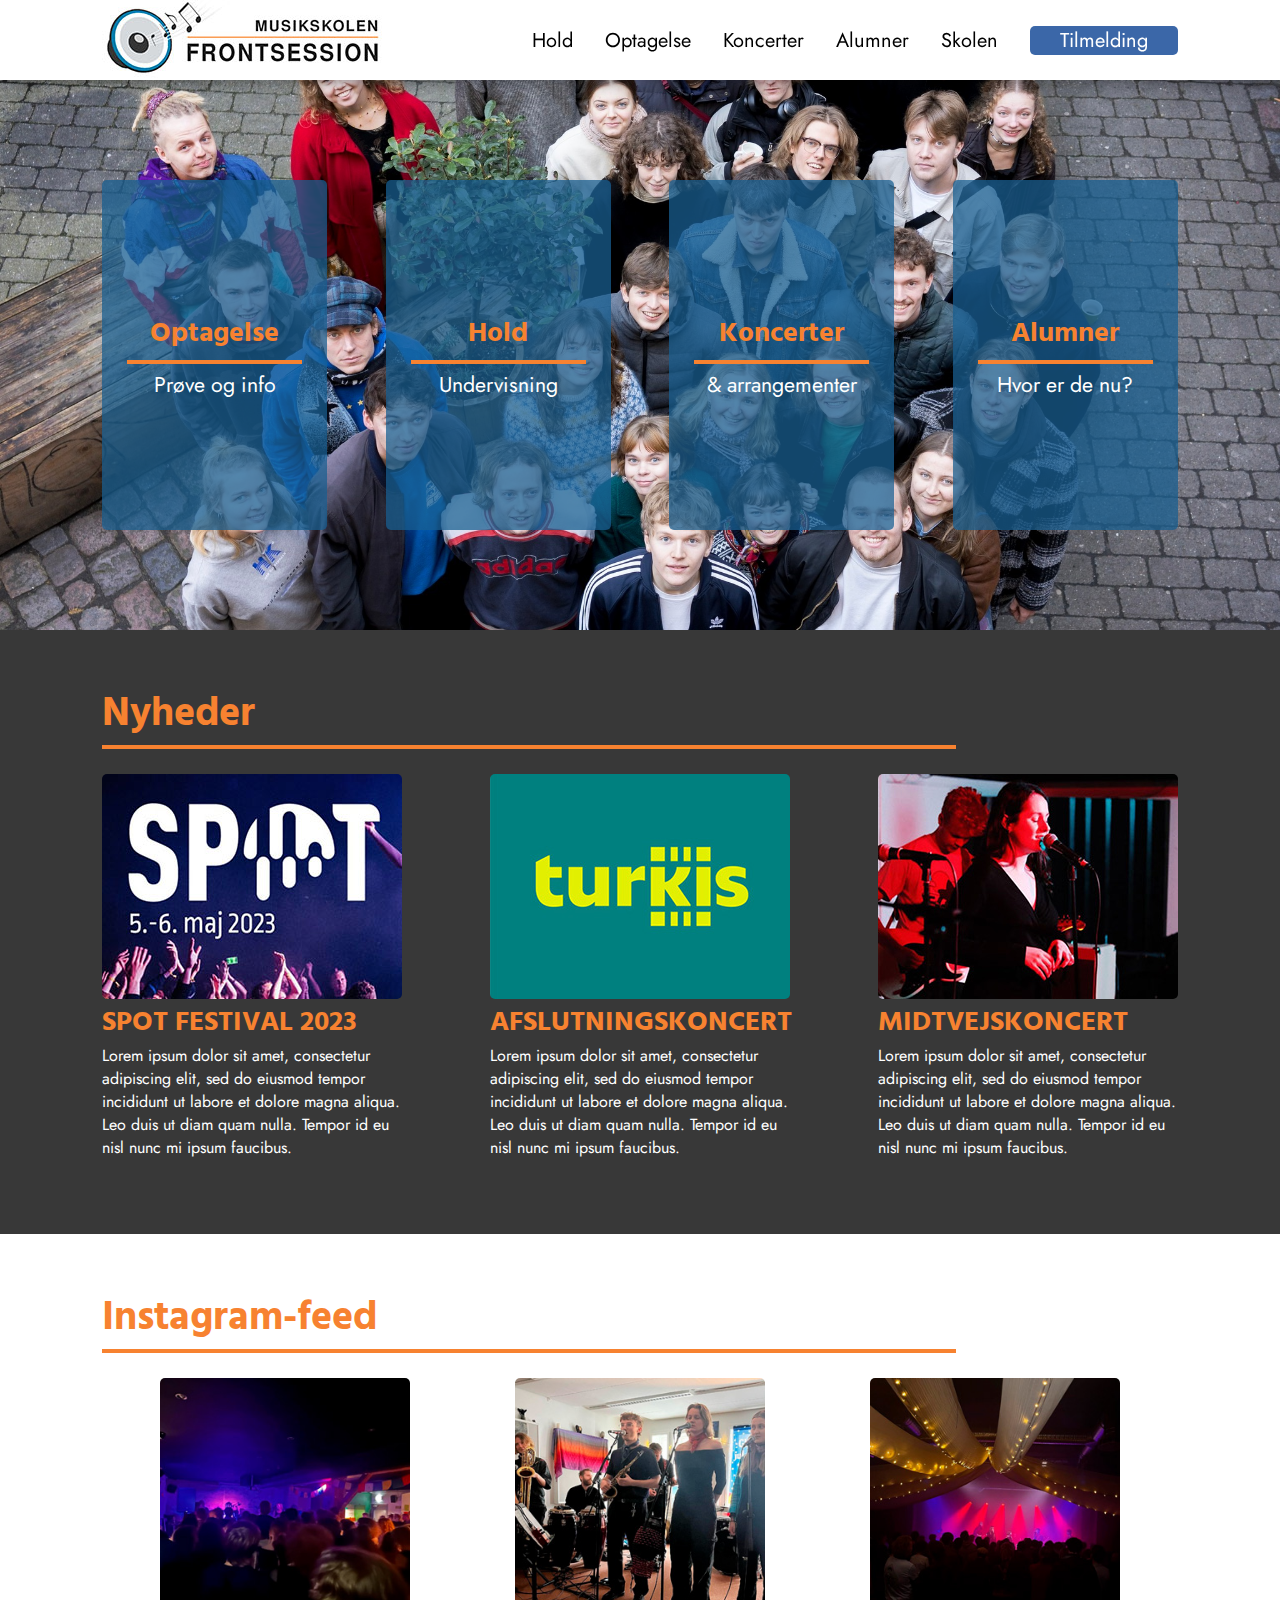
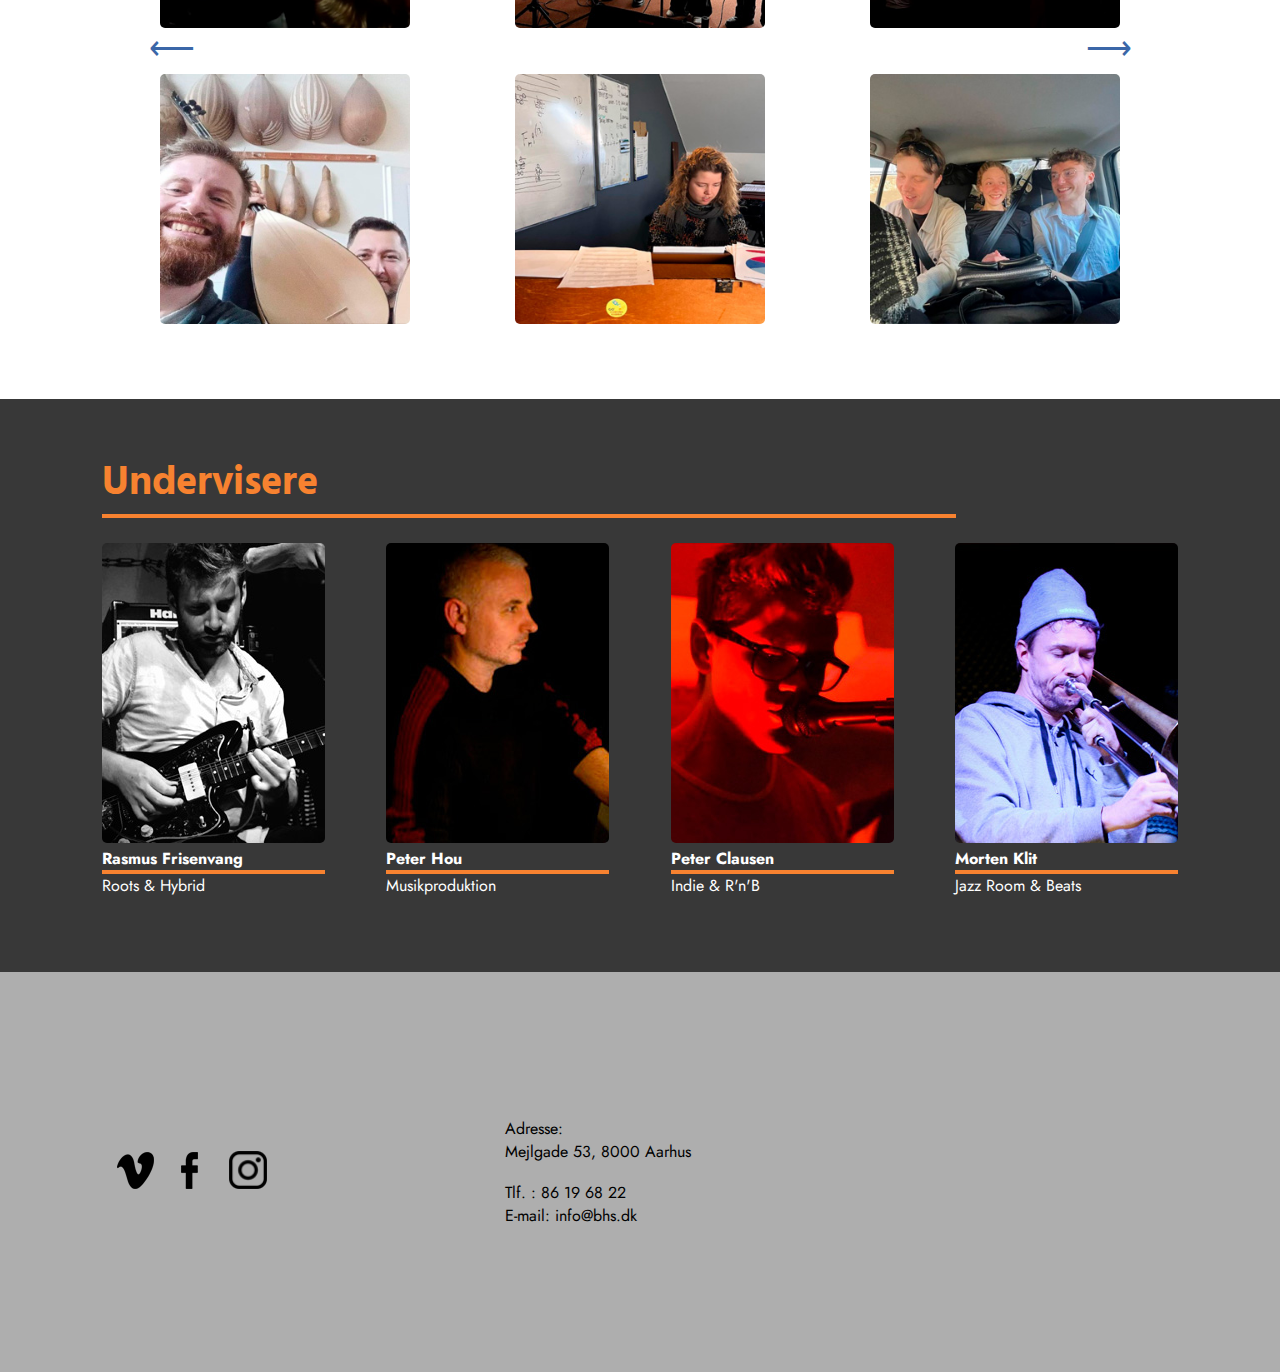
==== index.html @ b14644d9 "fixed all whitespace" ====
<!DOCTYPE html>
<html lang="da">        
<head>
    <meta charset="UTF-8">
    <meta http-equiv="X-UA-Compatible" content="IE=edge">
    <meta name="viewport" content="width=device-width, initial-scale=1.0">
    <title>Frontsession</title>
    <link rel="stylesheet" href="styles.css">
    <link rel="stylesheet" href="stylesresponsive.css">
</head>
<body> 
    <header>
        <!-- Computer header -->
        <div id="pcheader">
            <a href="index.html"><img class="logo" src="images/frontsession-logo-computer.jpg" alt="frontsession-logo-computer"></a>
            <nav>
                <a href="hold.html">Hold</a>
                <a href="optagelse.html">Optagelse</a>
                <a href="#">Koncerter</a>
                <a href="alumner.html">Alumner</a>
                <a href="#">Skolen</a>
                <a id="tilmeld" href="#">Tilmelding</a>
            </nav>
        </div>


        <!-- Mobil header -->
        
        <div id="mobilheader">
            <a href="index.html"><img src="images/frontsession-logo-mobil.jpg" alt="frontsession-logo-mobil"></a>
            <a href="menu.html"><img src="images/icons8-menu-rounded-50.png" alt="burger menu"></a>
        </div> 
    
    </header>

    <main>

    <!------------------------------------------- Landing ------------------------------------------>
        <div class="landing">
            <div class="firekolonner">


                <a href="optagelse.html">
                    <section> 
                        <h3>Optagelse</h3>
                        <div class="linje"></div>
                        <p>Prøve og info</p>
                    </section>
                </a>

                <a href="hold.html">
                    <section>
                        <h3>Hold</h3>
                        <div class="linje"></div>
                        <p>Undervisning</p>
                    </section>
                </a>

                <a href="#">
                    <section>
                        <h3>Koncerter</h3>
                        <div class="linje"></div>
                        <p>& arrangementer</p>
                    </section>
                </a>

                <a href="alumner.html">
                    <section>
                        <h3>Alumner</h3 >
                        <div class="linje"></div>
                        <p>Hvor er de nu?</p>
                    </section>
                </a>
            </div>
        </div>

    <!------------------------------------------- Nyheder ------------------------------------------>
        <section class="bbgc"> <!--bbgc=black background color -->
            <div class="overskrift">
                <h1>Nyheder</h1>
                <div class="linje"></div>
            </div>

            <div class="trekolonner spacebottom">
                <section>
                    <img class="bigpicnyheder" src="images/spot-festival-frontsession.jpg" alt="">
                    <img class="medpicnyheder" src="images/spot-festival-frontsession-medium.jpg" alt="">
                    <img class="smallpicnyheder" src="images/spot-festival-frontsession-medium.jpg" alt="">

                    <h4>SPOT FESTIVAL 2023</h4>
                    <p class="textspace">Lorem ipsum dolor sit amet, consectetur adipiscing elit, sed do eiusmod tempor incididunt ut labore et dolore magna aliqua. Leo duis ut diam quam nulla. Tempor id eu nisl nunc mi ipsum faucibus.</p>
                </section>

                <section>
                    <img class="bigpicnyheder" src="images/frontsession-turkis-afslutnings-koncerter.jpg" alt="">
                    <img class="medpicnyheder" src="images/frontsession-turkis-afslutnings-koncerter-medium.jpg" alt="">
                    <img class="smallpicnyheder" src="images/frontsession-turkis-afslutnings-koncerter-medium.jpg" alt="">

                    <h4>AFSLUTNINGSKONCERT</h4>
                    <p class="textspace">Lorem ipsum dolor sit amet, consectetur adipiscing elit, sed do eiusmod tempor incididunt ut labore et dolore magna aliqua. Leo duis ut diam quam nulla. Tempor id eu nisl nunc mi ipsum faucibus.</p>
                </section>

                <section>
                    <img class="bigpicnyheder" src="images/frontsession-midtvejskoncert.jpg" alt="">
                    <img class="medpicnyheder" src="images/frontsession-midtvejskoncert-medium.jpg" alt="">
                    <img class="smallpicnyheder" src="images/frontsession-midtvejskoncert-medium.jpg" alt="">
                    <h4>MIDTVEJSKONCERT</h4>
                    <p>Lorem ipsum dolor sit amet, consectetur adipiscing elit, sed do eiusmod tempor incididunt ut labore et dolore magna aliqua. Leo duis ut diam quam nulla. Tempor id eu nisl nunc mi ipsum faucibus.</p>
                </section>
            </div>
        </section>

    <!------------------------------------------- Insta feed ------------------------------------------>
        <section>
            <div class="overskrift">
                <h1>Instagram-feed</h1>
                <div class="linje"></div>
            </div>

            
            <div class="feed">
                <img src="images/instagram-1.png" alt="">
                <img class="remove" src="images/instagram-2.png" alt="">
                <img class="remove" src="images/instagram-3.png" alt="">
            </div>
            <div class="arrows textspace">
                <p>&#10229;</p>
                <p>&#10230;</p>
            </div>
            <div class="feed remove spacebottom">
                <img src="images/instagram-4.png" alt="">
                <img src="images/instagram-5.png" alt="">
                <img src="images/instagram-6.png" alt="">
            </div>
        </section>
    
    <!------------------------------------------- Undervisere------------------------------------------>
    <section class="bbgc"> <!--bbgc=black background color -->
        <div class="overskrift">
            <h1>Undervisere</h1>
            <div class="linje"></div>
        </div>

        <div class="firekolonner undervisere spacebottom">
            <section>
                <img src="images/rasmus-fogh-frisenvang-lærer-frontsession.jpg" alt="">
                <p><strong>Rasmus Frisenvang</strong></p>
                <div class="linje"></div>
                <p>Roots & Hybrid</p>
            </section>

            <section>
                <img src="images/peter-hou-lærer-frontsession.jpg" alt="">
                <p><strong>Peter Hou</strong></p>
                <div class="linje"></div>
                <p>Musikproduktion</p>
            </section>

            <section>
                <img src="images/peter-clausen-lærer-frontsession.jpg" alt="">
                <p><strong>Peter Clausen</strong></p>
                <div class="linje"></div>
                <p>Indie & R'n'B</p>
            </section>

            <section>
                <img src="images/morten-klit-lærer-frontsession.jpg" alt="">
                <p><strong>Morten Klit</strong></p>
                <div class="linje"></div>
                <p>Jazz Room & Beats</p>
            </section>
        </div>
    </section>

        
    </main>

    <footer>
        <div class="trekolonner spacetop spacebottom">
            <div>
                <a href=""><img src="images/vimeo-logo.png" alt=""></a>
                <a href=""><img src="images/facebook-logo.png" alt=""></a>
                <a href=""><img id="insta" src="images/instagram-logo.png" alt=""></a>
                
                
            </div>

            <div>
                <p>Adresse:</p>
                <p>Mejlgade 53, 8000 Aarhus</p>
                <br>
                <p>Tlf. : 86 19 68 22</p>
                <p>E-mail: info@bhs.dk</p>
            </div>

            <iframe class="remove" src="https://www.google.com/maps/embed?pb=!1m18!1m12!1m3!1d2221.8342094801865!2d10.210678015946437!3d56.1599710806643!2m3!1f0!2f0!3f0!3m2!1i1024!2i768!4f13.1!3m3!1m2!1s0x464c3f97ae6e2883%3A0xd921f442997b44da!2sMusikskolen%20Frontsession!5e0!3m2!1sen!2sdk!4v1682060951171!5m2!1sen!2sdk" width="250" height="250" style="border:0;" allowfullscreen="" loading="lazy" referrerpolicy="no-referrer-when-downgrade"></iframe>
        </div>
    </footer>

</body>
</html>
---- styles.css ----
@import url('https://fonts.googleapis.com/css2?family=Hind+Siliguri&family=Jost&display=swap');
*{
    padding: 0%;
    margin: 0%;
}


/******************************************** Header ********************************************/
header{
    width: 100%;
    display: flex;
    flex-direction: column;

    justify-content: center;

    background-color: white;
    box-shadow: 0 4px 8px 0 rgba(0, 0, 0, 0.2), 0 6px 20px 0 rgba(0, 0, 0, 0.19);
    position: fixed;
    top: 0;
    left: 0;
    z-index: 10000;
}

nav{
    display: flex;
    justify-content: space-between;
}

nav a{
    color: black; 
    font-family: 'Jost', sans-serif;
    text-decoration: none;
}

/******************************************** Landing ********************************************/

.landing{
    background-repeat: no-repeat;
    background-position: center;
    background-size: cover;
}

h1{
    font-family: 'Hind Siliguri', sans-serif;
}
h2{
    font-family: 'Hind Siliguri', sans-serif;
}
h3{
    color: #f78230;
    font-family: 'Hind Siliguri', sans-serif;
}
h4{
    font-family: 'Hind Siliguri', sans-serif;
}
p{
    font-family: 'Jost', sans-serif;

}

.landing .firekolonner section h3{
    font-family: 'Hind Siliguri', sans-serif;
}

.landing  .firekolonner section p{
    font-family: 'Jost', sans-serif;
}

.linje{
    background-color: #f78230;
    height: 4px;
}

.landing .firekolonner section{
    border-radius: 5px;
    background-color: rgba(24, 95, 145, 0.74);

    display: flex;
    flex-direction: column;
    justify-content: center;
    align-items: center;

    color: white;
}

.landing .firekolonner section div{
    margin-top: 5px;
    margin-bottom: 5px;
}


/******************************************** Hold ********************************************/
#pic1{
    background-image: url(images/Roots-og-hybrid.png);
    background-position: center;
    background-repeat: no-repeat;
    background-size: cover;
    display: flex;
    flex-direction: column;
    justify-content: space-between;
}
#pic2{
    background-image: url(images/jazzroom.png);
    background-position: center;
    background-repeat: no-repeat;
    background-size: cover;
    display: flex;
    flex-direction: column;
    justify-content: space-between;

}
#pic3{
    background-image: url(images/rnb.png);
    background-position: center;
    background-repeat: no-repeat;
    background-size: cover;
    display: flex;
    flex-direction: column;
    justify-content: space-between;

}
#pic4{
    background-image: url(images/indie.png);
    background-position: center;
    background-repeat: no-repeat;
    background-size: cover;
    display: flex;
    flex-direction: column;
    justify-content: space-between;

}
#pic5{
    background-image: url(images/jazzbeats.png);
    background-position: center;
    background-repeat: no-repeat;
    background-size: cover;
    display: flex;
    flex-direction: column;
    justify-content: space-between;

}
#pic6{
    background-image: url(images/Musikproduktion.png);
    background-position: center;
    background-repeat: no-repeat;
    background-size: cover;
    display: flex;
    flex-direction: column;
    justify-content: space-between;
}

.layout {
    display: flex;
    justify-content: space-between;
    width: 84%;
    margin: auto;
    
}

.layout section{
    border-radius:5px;
}

.layout section div { 
    display: flex;
    justify-content: end;
    align-items: end;
}
.layout section div h3 {
    color: #f78230;
    text-decoration: underline; 
    font-family: 'Hind Siliguri', sans-serif;
    text-align: right;
}

.bodytext {
    width: 84%;
    margin: auto;
}

.hold{
    width:84%;
    display: flex;
    justify-content: space-between;
    align-items: center;
    margin:auto;
}

.hold section{
    width:50%;
}

/******************************************** Footer ********************************************/
footer{
    background-color: #AEAEAE;

}


/******************************************** Layout ********************************************/

.firekolonner{
    width:84%;
    margin: auto;
    display: flex;
    justify-content: space-between;
    align-items: center;
    
}
.trekolonner{
    width:84%;
    margin: auto;
    display: flex;
    justify-content: space-between;
    align-items: center;
}
.tokolonner{
    width:84%;
    margin: auto;
    display: flex;
    justify-content: space-between;
}
.tokolonner section{
    width: 45%;
}

.bbgc{
    background-color: #383838;
    color: #F78230;
}
.bbgc p{
    color: white;
}



.overskrift{
    padding-left: 8%;
    width:66.666%;
    color: #f78230;
}
.overskrift2{
    width:86.666%;
    color: #f78230;
}

.arrows{
    display: flex;
    width: 65%;
    justify-content: space-between;
    margin: auto;
}
.arrows p{
    color: #3b67a8;
}

img{
    border-radius: 5px;
}
iframe{
    border-radius: 5px;
}
a{
    text-decoration: none;
}

#video{
    display: flex;
    flex-direction: column;
    align-items: center;
    width: 84%;
    margin:auto;
}

#knap{
    background-color: #3b67a8;
    border-radius: 5px;

    color: white;
    font-family: 'Jost', sans-serif;
    text-decoration: none;

    margin: 50px 0px 50px 0px;
}

ul {
    padding-left: 25px;
    font-family: 'Jost', sans-serif;
    
}
#tm{
    color: white;
    text-decoration: underline;
}
.feed{
    margin: auto;
    display: flex;
    justify-content: space-between;
    align-items: center;
}

p a {
    text-decoration: underline;
    color: white;
}

/******************************************** alumner ********************************************/

/* Main styles */


.alumner h2 {
	color: #f78230;
}
.alumner h3 {
	color: black;
}
#hvid{
    color: white;
}
#bandname{
    color: #f78230;
}

.alumner section{
    display:flex;
    justify-content: space-between;
    align-items: center;
}
/*********** Undervisere **********/
.undervisere{
    width: 84%;
    margin: auto;
}
---- stylesresponsive.css ----
/* Computer */
@media screen and (min-width:1450px){
    
    .spacetop{
        padding-top: 75px;
    }
    .spacebottom{
        padding-bottom: 75px;
    }
    footer a{
        margin-left:15px;
    }
    #insta{
        width:38px;
        height: 38px;
    }
    .overskrift2{
        margin-bottom:25px;
    }
    #bandname{
        margin-bottom: 50px;
    }
    .name{
        margin-bottom: 35px;
    }
    .overskrift{
        padding-top:50px;
        padding-bottom: 25px;
    }




    /* Header */
    main{
        margin-top: 100px;
    }

    #pcheader{
        display: flex;
        justify-content: space-between;
        align-items: center;
        margin: auto;
    }
    #mobilheader{
        display: none;
    }
    header{
        height:100px;
    }

    #tilmeld{
        background-color: #3b67a8;
        color: white;
        padding: 10px 30px 10px 30px;
        border-radius:5px;
    }

    nav{
        width: 50%;
        align-items: center;
    }
    nav a{
        font-size: 24px;
    }

    #pcheader{
        width: 84%;
    }



    /* Landing */
    .landing{
    height: 550px;
    }

    h1{
        font-size: 48px;
    }
    h2{
        font-size: 48px;
    }
    h3{
        font-size: 36px;
    }
    h4{
        font-size: 36px;
    }
    p{
        font-size: 24px;
    }

    .landing .firekolonner a section h3{
        font-size: 36px;
    }

    .landing  .firekolonner a section p{
        font-size: 24pt;
    }

    .landing .firekolonner a section{
        height: 400px;
        width: 300px;
    }
    
    .landing .firekolonner a section div{
        width: 250px;
    }

    .landing{
        background-image: url(images/339776320_598823578856700_3778013078219898664_n.jpg);
    }
    .landing .firekolonner{
        height: 550px;
    }



    /* Hold */
    .layout section{
        width: 400px;
        height:400px;
        
    }

    .layout section div { 
        width: 380px;
        height: 380px;
    }

    .layout section div h3 {
        font-size: 36px;
    }


    /* Instagram */
    .feed{
        width:65%;
    }
    .arrows p{
        font-size: 24px;
        transform: scale(2);
        padding-top: 10px;
        padding-bottom: 13px;
    }
    


    /* styling */
    #knap{
        padding: 20px 50px 20px 50px;

        font-size: 24px;
    }

    ul{
        font-size: 24px;
    }

    /* Alumner */
    
    .text{
        width: 40%;
    }

    /* Nyheder */
    .trekolonner section{
        width: 400px;
        }

    .bigpicnyheder{
        display: block;
    }
    .medpicnyheder{
        display: none;
    }
    .smallpicnyheder{
        display: none;
    }
}

@media screen and (max-width:1450px){
    .spacetop{
        padding-top: 75px;
    }
    .spacebottom{
        padding-bottom: 75px;
    }
    footer a{
        margin-left:15px;
    }
    #insta{
        width:38px;
        height: 38px;
    }
    .overskrift2{
        margin-bottom:25px;
    }
    #bandname{
        margin-bottom: 50px;
    }
    .name{
        margin-bottom: 35px;
    }
    .overskrift{
        padding-top:50px;
        padding-bottom: 25px;
    }

    /* Header */
    main{
        margin-top: 80px;
    }

    #pcheader{
        display: flex;
        justify-content: space-between;
        align-items: center;
        margin: auto;
    }
    #mobilheader{
        display: none;
    }
    header{
        height:80px;
    }

    #tilmeld{
        background-color: #3b67a8;
        color: white;
        padding: 0px 30px 0px 30px;
        border-radius:5px;
    }
    

    nav{
        width: 60%;
    }
    nav a{
        font-size: 20px;
    }

    #pcheader{
        width: 84%;
    }

/*********** Landing **********/

    h1{
        font-size: 40px;
    }
    h2{
        font-size: 40px;
    }
    h3{
        font-size: 28px;
    }
    h4{
        font-size: 28px;
    }
    p{
        font-size: 16px;
    }

    .landing .firekolonner a section h3{
        font-size: 28px;
    }

    .landing  .firekolonner a section p{
        font-size: 16pt;
    }

    .landing .firekolonner a section{
        height: 350px;
        width: 225px;
    }
    
    .landing .firekolonner a section div{
        width: 175px;
    }
    .landing{
        background-image: url(images/339776320_598823578856700_3778013078219898664_n.jpg);
    }

    .landing .firekolonner{
        height: 550px;
    }

    /* Nyheder */
    .trekolonner section{
        width: 300px;
        }

    /* Alumner */
    .bigpicnyheder{
        display: none;
    }

    .medpicnyheder{
        display: block;
    }

    .smallpicnyheder{
        display: none;
    }

    .text{
        width: 40%;
    }

    /* Instagram */
    .feed{
        width:75%;
    }

    .feed img{
        width:250px;
    }

    .arrows p{
        font-size: 16px;
        transform: scale(2);
        padding-top: 10px;
        padding-bottom: 13px;
    }

    .arrows{
        width: 75%;
    }
        
    /* Hold */
    .layout section{
        width: 300px;
        height:400px;
    }

    .layout section div { 
        width: 280px;
        height: 380px;
    }

    .layout section div h3 {
        font-size: 36px;
    }



    video{
        width: 720px;
        height: 405px;
    }

    /* styling */
    #knap{
        padding: 20px 50px 20px 50px;

        font-size: 16px;
    }
}


@media screen and (max-width:1080px){
    .spacetop{
        padding-top: 75px;
    }
    .spacebottom{
        padding-bottom: 75px;
    }
    footer a{
        margin-left:15px;
    }
    #insta{
        width:38px;
        height: 38px;
    }
    .overskrift2{
        margin-bottom:25px;
    }
    #bandname{
        margin-bottom: 50px;
    }
    .name{
        margin-bottom: 35px;
    }
    .overskrift{
        padding-top:50px;
        padding-bottom: 25px;
    }
    .textspace{
        margin-bottom: 50px
    }


    /***********Header **********/
    #pcheader{
        display: none;
    }

    #mobilheader{
        display: flex;
        justify-content: space-between;
        align-items: center;
        margin: 0px 50px 0px 50px ;
    }

    header{
        height:64px;
    }
    main{
        margin-top:64px
    }

    /* Landing */
    h1{
        font-size: 30px;
        }
    h2{
        font-size: 30px;
    }
    h3{
        font-size: 18px;
    }
    h4{
        font-size: 18px;
    }
    p{
        font-size: 16px;
    }

    .landing .firekolonner a section h3{
        font-size: 24px;
    }

    .landing  .firekolonner a section p{
        font-size: 16pt;
    }

    
    .landing .firekolonner a{
        height:150px;
        width: 100%; 
    }
    .landing .firekolonner a section{
        height:150px;
        width: 100%;
    }
    .landing .firekolonner a section div{
        width: 200px;
        margin-top: 5px;
        margin-bottom: 5px;
    }

    .landing{
        background-image: url(images/339776320_598823578856700_3778013078219898664_n.jpg);
    }
    .landing .firekolonner{
        height:675px;
        flex-direction: column;
        padding-top: 5%;
        padding-bottom: 5%;
    }


    /* Nyheder */
    .trekolonner{
        flex-direction: column;
    
    }

    /* Instagram */
    .remove{
        display: none;
    }

    .feed{
        width: 100%;
        justify-content: center;
    }

    /* Undervisere */
    .firekolonner{
        flex-direction: column;
    
    }

    /* Alumner */
    .tokolonner{
        flex-direction: column-reverse;
    }
    .reverse{
        flex-direction: column;
    }

    .bigpicnyheder{
        display: none;
    }

    .medpicnyheder{
        display: none;
    }
    .smallpicnyheder{
        display: block;
    }
    .text{
        width: 300px;
    }


    .overskrift{
        width: 85%;
    }
    .tokolonner section{
        width: 100%;
    }

.firekolonner{
    flex-wrap: wrap;
}

.firekolonner section img{
    width: 100%;
    height:auto;
}
.firekolonner section{
    width: 48%;
    height:auto;
}

.undervisere{
    flex-direction: row;
    margin: auto;
}
/* Hold */


.layout{
    flex-direction: column;
}
.layout section{
        width: 100%;
        height:200px;
        margin-bottom:5px;
    }

    .layout section div { 
        width: 94%;
        height: 380px;
    }

    .layout section div h3 {
        font-size: 30px;
    }



    /* fag */
    video{
        width: 100%;
        height: auto;
    }

    .smallpicnyheder{
        width:100%;
        height: auto;
    }
    .hold{
        flex-direction: column-reverse;
    }
    .hold section{
        width:100%;
    }

}
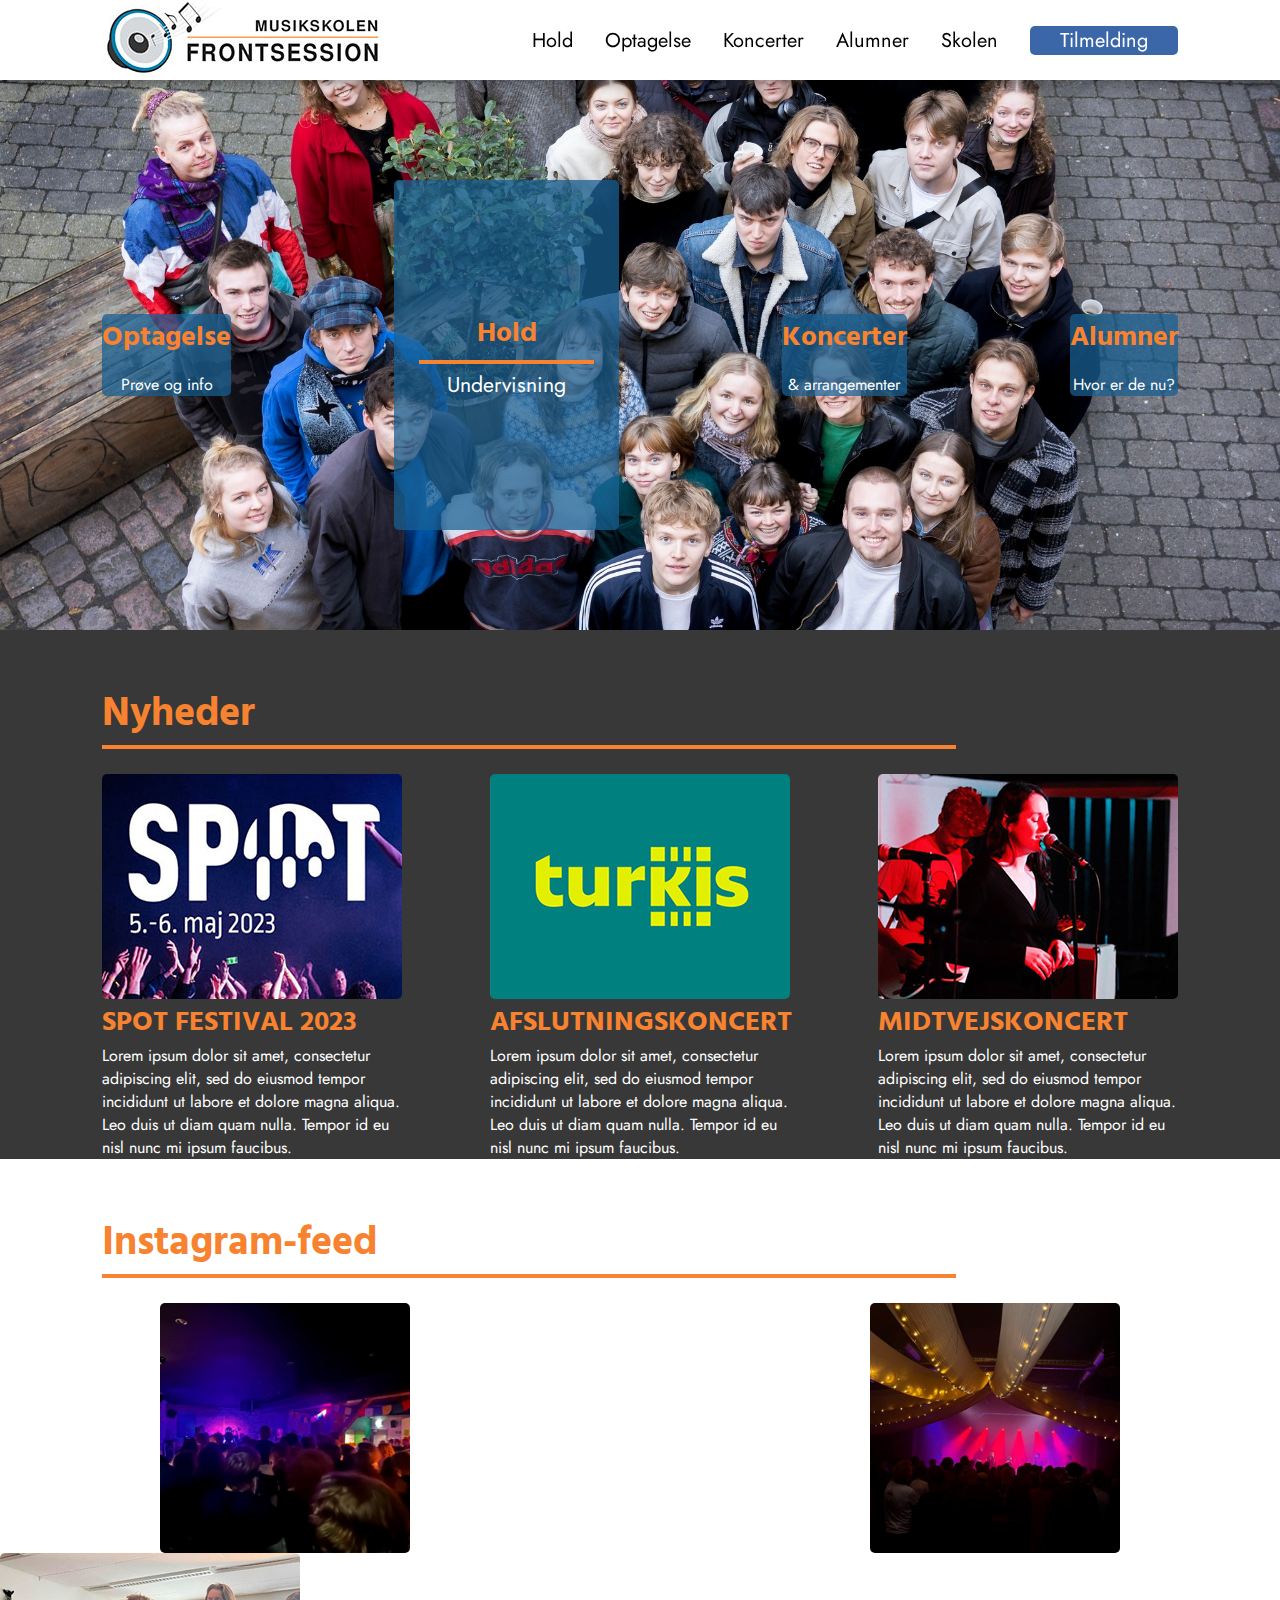
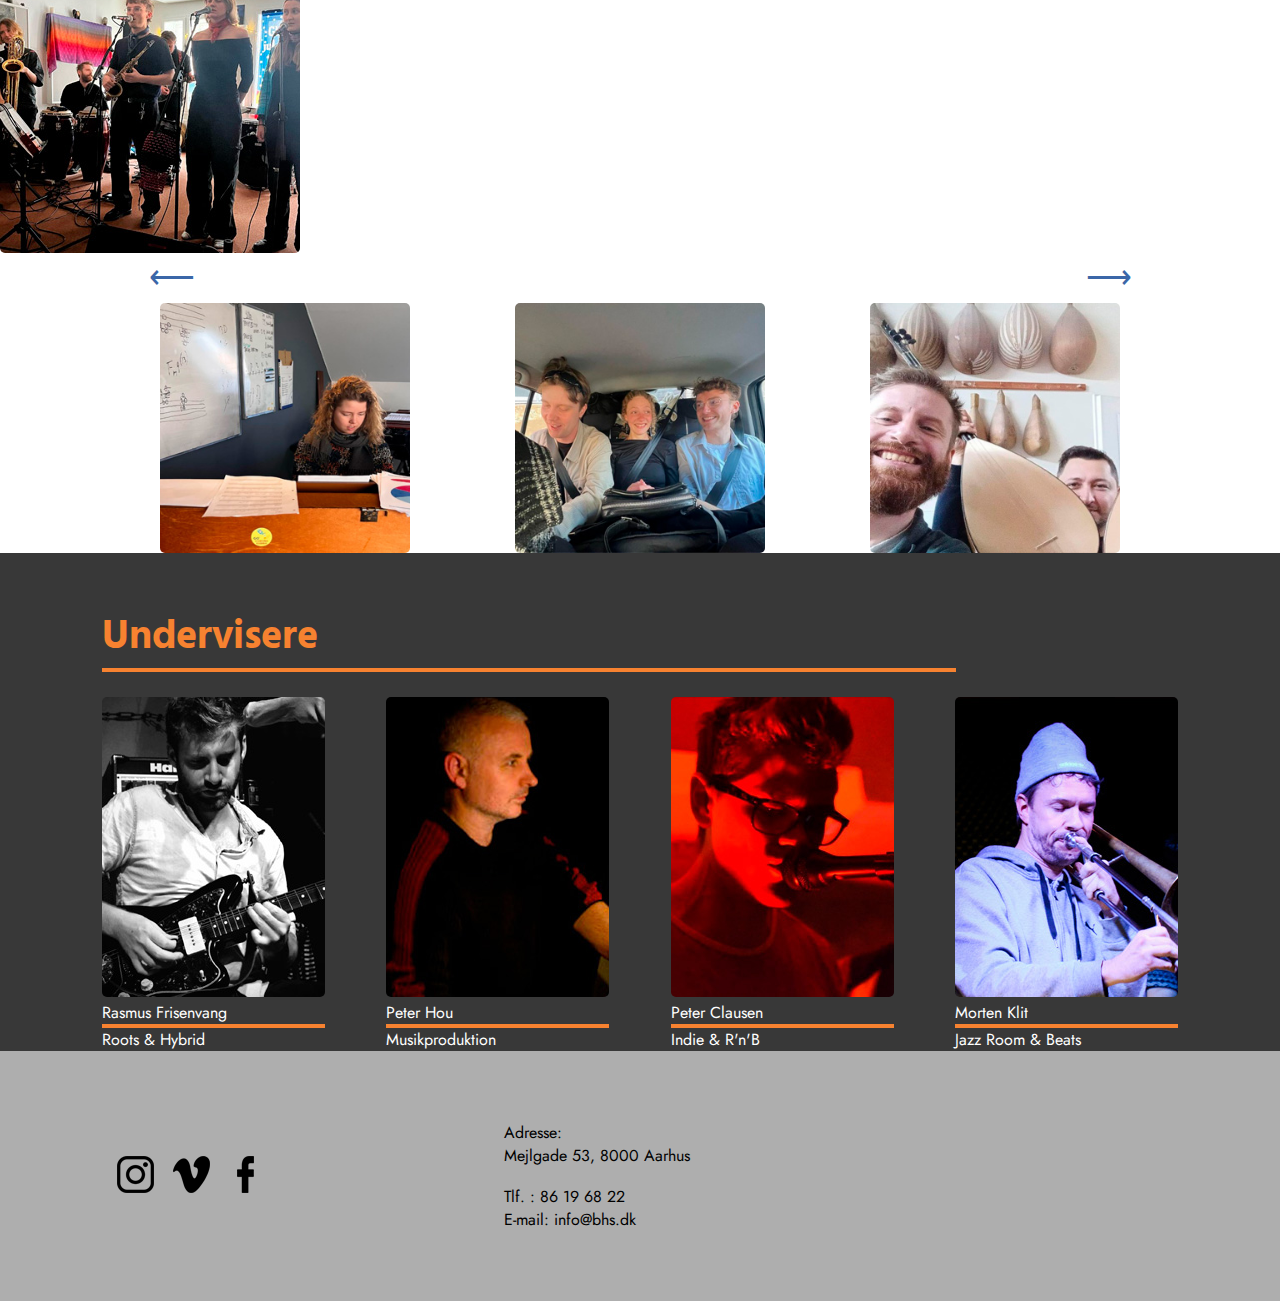
==== commit 5cedc937: "Updatered alle billede "alt" navne" ====
--- a/index.html
+++ b/index.html
@@ -18,7 +18,7 @@
                 <a href="optagelse.html">Optagelse</a>
                 <a href="#">Koncerter</a>
                 <a href="alumner.html">Alumner</a>
-                <a href="#">Skolen</a>
+                <a href="skolen.html">Skolen</a>
                 <a id="tilmeld" href="#">Tilmelding</a>
             </nav>
         </div>
@@ -27,8 +27,8 @@
         <!-- Mobil header -->
         
         <div id="mobilheader">
-            <a href="index.html"><img src="images/frontsession-logo-mobil.jpg" alt="frontsession-logo-mobil"></a>
-            <a href="menu.html"><img src="images/icons8-menu-rounded-50.png" alt="burger menu"></a>
+            <img src="images/frontsession-logo-mobil.jpg" alt="frontsession-logo-mobil">
+            <a href="#"><img src="images/icons8-menu-rounded-50.png" alt="burger menu"></a>
         </div> 
     
     </header>
@@ -38,15 +38,11 @@
     <!------------------------------------------- Landing ------------------------------------------>
         <div class="landing">
             <div class="firekolonner">
-
-
-                <a href="optagelse.html">
-                    <section> 
-                        <h3>Optagelse</h3>
-                        <div class="linje"></div>
-                        <p>Prøve og info</p>
-                    </section>
-                </a>
+                <section> 
+                    <h3>Optagelse</h3>
+                    <div class="linje"></div>
+                    <p>Prøve og info</p>
+                </section>
 
                 <a href="hold.html">
                     <section>
@@ -56,21 +52,17 @@
                     </section>
                 </a>
 
-                <a href="#">
-                    <section>
-                        <h3>Koncerter</h3>
-                        <div class="linje"></div>
-                        <p>& arrangementer</p>
-                    </section>
-                </a>
-
-                <a href="alumner.html">
-                    <section>
-                        <h3>Alumner</h3 >
-                        <div class="linje"></div>
-                        <p>Hvor er de nu?</p>
-                    </section>
-                </a>
+                <section>
+                    <h3>Koncerter</h3>
+                    <div class="linje"></div>
+                    <p>& arrangementer</p>
+                </section>
+                
+                <section>
+                    <h3>Alumner</h3 >
+                    <div class="linje"></div>
+                    <p>Hvor er de nu?</p>
+                </section>
             </div>
         </div>
 
@@ -81,29 +73,29 @@
                 <div class="linje"></div>
             </div>
 
-            <div class="trekolonner spacebottom">
+            <div class="trekolonner">
                 <section>
-                    <img class="bigpicnyheder" src="images/spot-festival-frontsession.jpg" alt="">
-                    <img class="medpicnyheder" src="images/spot-festival-frontsession-medium.jpg" alt="">
-                    <img class="smallpicnyheder" src="images/spot-festival-frontsession-medium.jpg" alt="">
+                    <img class="bigpicnyheder" src="images/spot-festival-frontsession.jpg" alt="Spot Festival, Frontsession">
+                    <img class="medpicnyheder" src="images/spot-festival-frontsession-medium.jpg" alt="Spot Festival, Frontsession">
+                    <img class="smallpicnyheder" src="images/spot-festival-frontsession-medium.jpg" alt="Spot Festival, Frontsession">
 
                     <h4>SPOT FESTIVAL 2023</h4>
-                    <p class="textspace">Lorem ipsum dolor sit amet, consectetur adipiscing elit, sed do eiusmod tempor incididunt ut labore et dolore magna aliqua. Leo duis ut diam quam nulla. Tempor id eu nisl nunc mi ipsum faucibus.</p>
+                    <p>Lorem ipsum dolor sit amet, consectetur adipiscing elit, sed do eiusmod tempor incididunt ut labore et dolore magna aliqua. Leo duis ut diam quam nulla. Tempor id eu nisl nunc mi ipsum faucibus.</p>
                 </section>
 
                 <section>
-                    <img class="bigpicnyheder" src="images/frontsession-turkis-afslutnings-koncerter.jpg" alt="">
-                    <img class="medpicnyheder" src="images/frontsession-turkis-afslutnings-koncerter-medium.jpg" alt="">
-                    <img class="smallpicnyheder" src="images/frontsession-turkis-afslutnings-koncerter-medium.jpg" alt="">
+                    <img class="bigpicnyheder" src="images/frontsession-turkis-afslutnings-koncerter.jpg" alt="Turkis Afslutningskoncerter, Frontsession">
+                    <img class="medpicnyheder" src="images/frontsession-turkis-afslutnings-koncerter-medium.jpg" alt="Turkis Afslutningskoncerter, Frontsession">
+                    <img class="smallpicnyheder" src="images/frontsession-turkis-afslutnings-koncerter-medium.jpg" alt="Turkis Afslutningskoncerter, Frontsession">
 
                     <h4>AFSLUTNINGSKONCERT</h4>
-                    <p class="textspace">Lorem ipsum dolor sit amet, consectetur adipiscing elit, sed do eiusmod tempor incididunt ut labore et dolore magna aliqua. Leo duis ut diam quam nulla. Tempor id eu nisl nunc mi ipsum faucibus.</p>
+                    <p>Lorem ipsum dolor sit amet, consectetur adipiscing elit, sed do eiusmod tempor incididunt ut labore et dolore magna aliqua. Leo duis ut diam quam nulla. Tempor id eu nisl nunc mi ipsum faucibus.</p>
                 </section>
 
                 <section>
-                    <img class="bigpicnyheder" src="images/frontsession-midtvejskoncert.jpg" alt="">
-                    <img class="medpicnyheder" src="images/frontsession-midtvejskoncert-medium.jpg" alt="">
-                    <img class="smallpicnyheder" src="images/frontsession-midtvejskoncert-medium.jpg" alt="">
+                    <img class="bigpicnyheder" src="images/frontsession-midtvejskoncert.jpg" alt="Midtvejskoncert, Frontsession">
+                    <img class="medpicnyheder" src="images/frontsession-midtvejskoncert-medium.jpg" alt="Midtvejskoncert, Frontsession">
+                    <img class="smallpicnyheder" src="images/frontsession-midtvejskoncert-medium.jpg" alt="Midtvejskoncert, Frontsession">
                     <h4>MIDTVEJSKONCERT</h4>
                     <p>Lorem ipsum dolor sit amet, consectetur adipiscing elit, sed do eiusmod tempor incididunt ut labore et dolore magna aliqua. Leo duis ut diam quam nulla. Tempor id eu nisl nunc mi ipsum faucibus.</p>
                 </section>
@@ -119,18 +111,18 @@
 
             
             <div class="feed">
-                <img src="images/instagram-1.png" alt="">
-                <img class="remove" src="images/instagram-2.png" alt="">
-                <img class="remove" src="images/instagram-3.png" alt="">
+                <img src="images/instagram-1.png" alt="Instagram billede, Frontsession">
+                <img class="remove" src="images/instagram-3.png" alt="Instagram billede, Frontsession">
             </div>
-            <div class="arrows textspace">
+            <img class="remove" src="images/instagram-2.png" alt="Instagram billede, Frontsession">
+            <div class="arrows">
                 <p>&#10229;</p>
                 <p>&#10230;</p>
             </div>
-            <div class="feed remove spacebottom">
-                <img src="images/instagram-4.png" alt="">
-                <img src="images/instagram-5.png" alt="">
-                <img src="images/instagram-6.png" alt="">
+            <div class="feed remove">
+                <img src="images/instagram-5.png" alt="Instagram billede, Frontsession">
+                <img src="images/instagram-6.png" alt="Instagram billede, Frontsession">
+                <img src="images/instagram-4.png" alt="Instagram billede, Frontsession">
             </div>
         </section>
     
@@ -141,31 +133,31 @@
             <div class="linje"></div>
         </div>
 
-        <div class="firekolonner undervisere spacebottom">
+        <div class="firekolonner undervisere">
             <section>
-                <img src="images/rasmus-fogh-frisenvang-lærer-frontsession.jpg" alt="">
-                <p><strong>Rasmus Frisenvang</strong></p>
+                <img src="images/rasmus-fogh-frisenvang-lærer-frontsession.jpg" alt="Rasmus Fogh Frisenvang, underviser på Frontsession">
+                <p>Rasmus Frisenvang</p>
                 <div class="linje"></div>
                 <p>Roots & Hybrid</p>
             </section>
 
             <section>
-                <img src="images/peter-hou-lærer-frontsession.jpg" alt="">
-                <p><strong>Peter Hou</strong></p>
+                <img src="images/peter-hou-lærer-frontsession.jpg" alt="Peter Hou, underviser på Frontsession">
+                <p>Peter Hou</p>
                 <div class="linje"></div>
                 <p>Musikproduktion</p>
             </section>
 
             <section>
-                <img src="images/peter-clausen-lærer-frontsession.jpg" alt="">
-                <p><strong>Peter Clausen</strong></p>
+                <img src="images/peter-clausen-lærer-frontsession.jpg" alt="Peter Clausen, underviser på Frontsession">
+                <p>Peter Clausen</p>
                 <div class="linje"></div>
                 <p>Indie & R'n'B</p>
             </section>
 
             <section>
-                <img src="images/morten-klit-lærer-frontsession.jpg" alt="">
-                <p><strong>Morten Klit</strong></p>
+                <img src="images/morten-klit-lærer-frontsession.jpg" alt="Morten Klit, underviser på Frontsession">
+                <p>Morten Klit</p>
                 <div class="linje"></div>
                 <p>Jazz Room & Beats</p>
             </section>
@@ -176,13 +168,11 @@
     </main>
 
     <footer>
-        <div class="trekolonner spacetop spacebottom">
+        <div class="trekolonner">
             <div>
-                <a href=""><img src="images/vimeo-logo.png" alt=""></a>
-                <a href=""><img src="images/facebook-logo.png" alt=""></a>
-                <a href=""><img id="insta" src="images/instagram-logo.png" alt=""></a>
-                
-                
+            <a href="https://www.instagram.com/frontsession/?hl=en"><img src="images/instagram-logo.png" alt="Instagram"></a>
+            <a href="https://vimeo.com/frontsession"><img src="images/vimeo-logo.png" alt="Vimoe"></a>
+            <a href="https://www.facebook.com/frontsession/"><img src="images/facebook-logo.png" alt="Facebook"></a>
             </div>
 
             <div>
@@ -193,7 +183,7 @@
                 <p>E-mail: info@bhs.dk</p>
             </div>
 
-            <iframe class="remove" src="https://www.google.com/maps/embed?pb=!1m18!1m12!1m3!1d2221.8342094801865!2d10.210678015946437!3d56.1599710806643!2m3!1f0!2f0!3f0!3m2!1i1024!2i768!4f13.1!3m3!1m2!1s0x464c3f97ae6e2883%3A0xd921f442997b44da!2sMusikskolen%20Frontsession!5e0!3m2!1sen!2sdk!4v1682060951171!5m2!1sen!2sdk" width="250" height="250" style="border:0;" allowfullscreen="" loading="lazy" referrerpolicy="no-referrer-when-downgrade"></iframe>
+            <iframe src="https://www.google.com/maps/embed?pb=!1m18!1m12!1m3!1d2221.8342094801865!2d10.210678015946437!3d56.1599710806643!2m3!1f0!2f0!3f0!3m2!1i1024!2i768!4f13.1!3m3!1m2!1s0x464c3f97ae6e2883%3A0xd921f442997b44da!2sMusikskolen%20Frontsession!5e0!3m2!1sen!2sdk!4v1682060951171!5m2!1sen!2sdk" width="250" height="250" style="border:0;" allowfullscreen="" loading="lazy" referrerpolicy="no-referrer-when-downgrade"></iframe>
         </div>
     </footer>
 
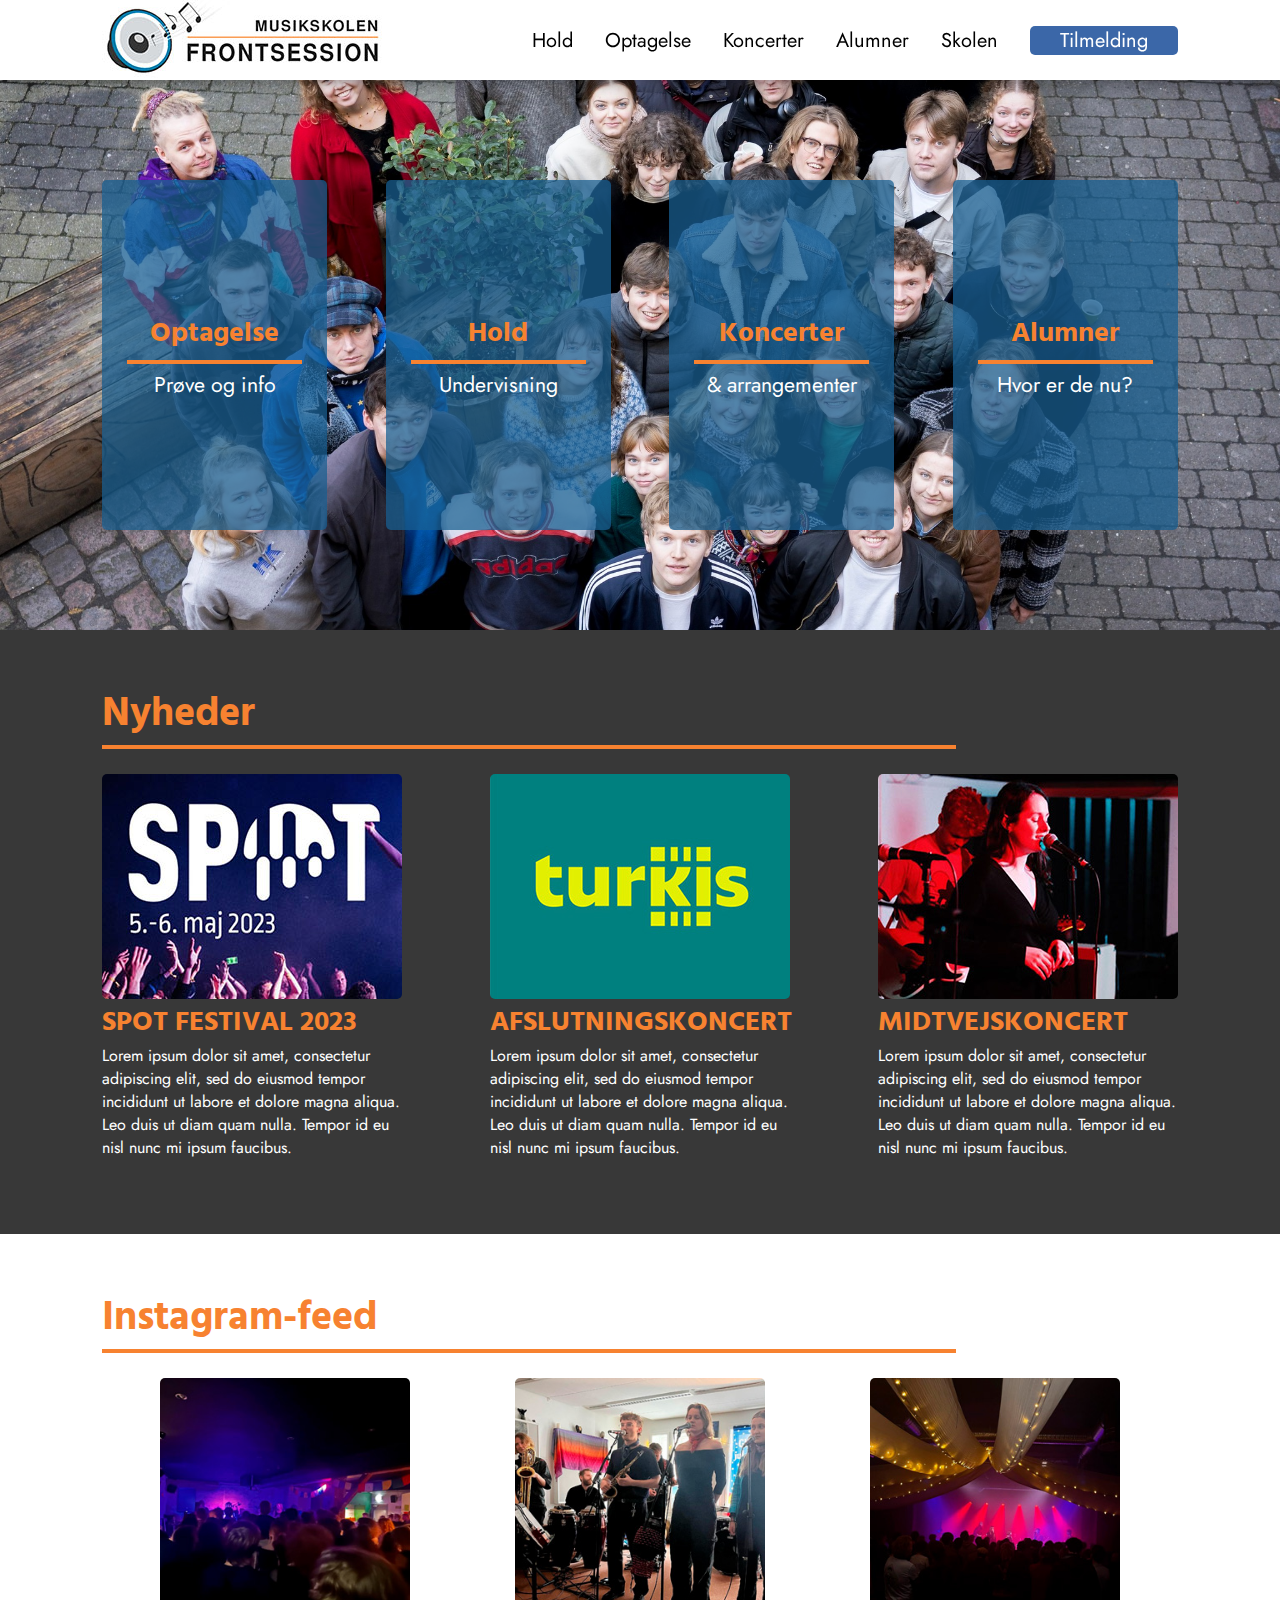
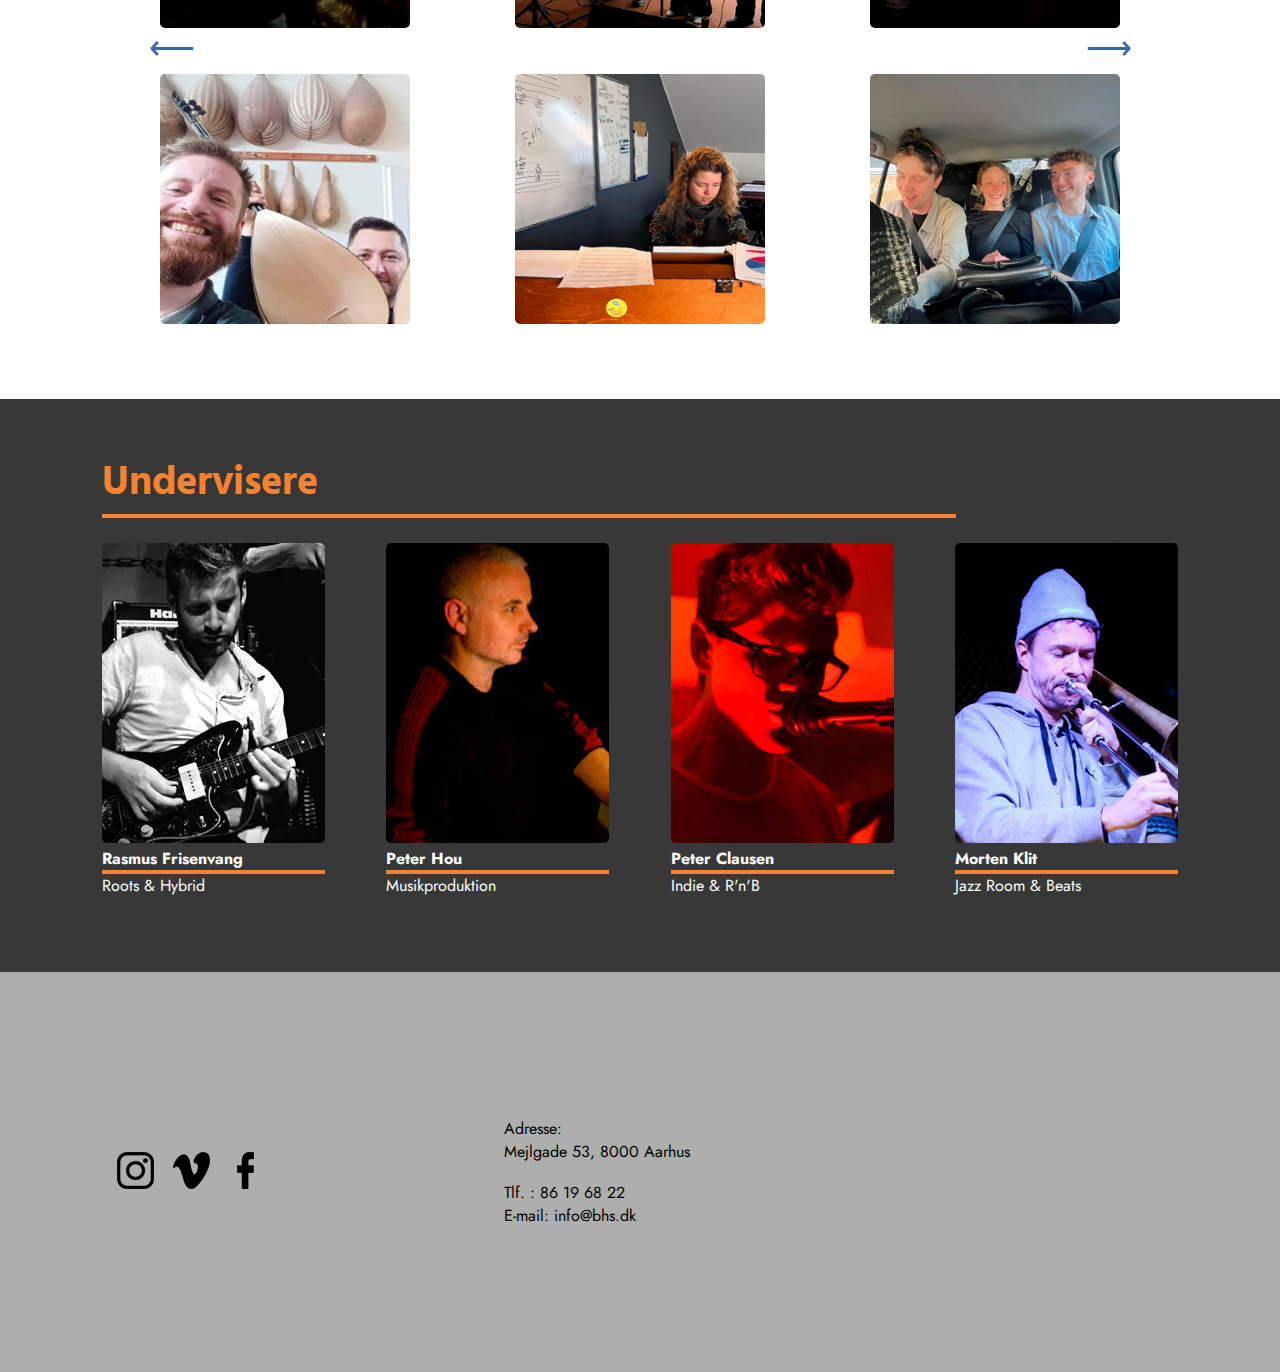
==== commit 6ad8f461: "Merge branch 'links'" ====
--- a/index.html
+++ b/index.html
@@ -27,8 +27,8 @@
         <!-- Mobil header -->
         
         <div id="mobilheader">
-            <img src="images/frontsession-logo-mobil.jpg" alt="frontsession-logo-mobil">
-            <a href="#"><img src="images/icons8-menu-rounded-50.png" alt="burger menu"></a>
+            <a href="index.html"><img src="images/frontsession-logo-mobil.jpg" alt="frontsession-logo-mobil"></a>
+            <a href="menu.html"><img src="images/icons8-menu-rounded-50.png" alt="burger menu"></a>
         </div> 
     
     </header>
@@ -38,11 +38,15 @@
     <!------------------------------------------- Landing ------------------------------------------>
         <div class="landing">
             <div class="firekolonner">
-                <section> 
-                    <h3>Optagelse</h3>
-                    <div class="linje"></div>
-                    <p>Prøve og info</p>
-                </section>
+
+
+                <a href="optagelse.html">
+                    <section> 
+                        <h3>Optagelse</h3>
+                        <div class="linje"></div>
+                        <p>Prøve og info</p>
+                    </section>
+                </a>
 
                 <a href="hold.html">
                     <section>
@@ -52,17 +56,21 @@
                     </section>
                 </a>
 
-                <section>
-                    <h3>Koncerter</h3>
-                    <div class="linje"></div>
-                    <p>& arrangementer</p>
-                </section>
-                
-                <section>
-                    <h3>Alumner</h3 >
-                    <div class="linje"></div>
-                    <p>Hvor er de nu?</p>
-                </section>
+                <a href="#">
+                    <section>
+                        <h3>Koncerter</h3>
+                        <div class="linje"></div>
+                        <p>& arrangementer</p>
+                    </section>
+                </a>
+
+                <a href="alumner.html">
+                    <section>
+                        <h3>Alumner</h3 >
+                        <div class="linje"></div>
+                        <p>Hvor er de nu?</p>
+                    </section>
+                </a>
             </div>
         </div>
 
@@ -73,14 +81,14 @@
                 <div class="linje"></div>
             </div>
 
-            <div class="trekolonner">
+            <div class="trekolonner spacebottom">
                 <section>
                     <img class="bigpicnyheder" src="images/spot-festival-frontsession.jpg" alt="Spot Festival, Frontsession">
                     <img class="medpicnyheder" src="images/spot-festival-frontsession-medium.jpg" alt="Spot Festival, Frontsession">
                     <img class="smallpicnyheder" src="images/spot-festival-frontsession-medium.jpg" alt="Spot Festival, Frontsession">
 
                     <h4>SPOT FESTIVAL 2023</h4>
-                    <p>Lorem ipsum dolor sit amet, consectetur adipiscing elit, sed do eiusmod tempor incididunt ut labore et dolore magna aliqua. Leo duis ut diam quam nulla. Tempor id eu nisl nunc mi ipsum faucibus.</p>
+                    <p class="textspace">Lorem ipsum dolor sit amet, consectetur adipiscing elit, sed do eiusmod tempor incididunt ut labore et dolore magna aliqua. Leo duis ut diam quam nulla. Tempor id eu nisl nunc mi ipsum faucibus.</p>
                 </section>
 
                 <section>
@@ -89,7 +97,7 @@
                     <img class="smallpicnyheder" src="images/frontsession-turkis-afslutnings-koncerter-medium.jpg" alt="Turkis Afslutningskoncerter, Frontsession">
 
                     <h4>AFSLUTNINGSKONCERT</h4>
-                    <p>Lorem ipsum dolor sit amet, consectetur adipiscing elit, sed do eiusmod tempor incididunt ut labore et dolore magna aliqua. Leo duis ut diam quam nulla. Tempor id eu nisl nunc mi ipsum faucibus.</p>
+                    <p class="textspace">Lorem ipsum dolor sit amet, consectetur adipiscing elit, sed do eiusmod tempor incididunt ut labore et dolore magna aliqua. Leo duis ut diam quam nulla. Tempor id eu nisl nunc mi ipsum faucibus.</p>
                 </section>
 
                 <section>
@@ -112,17 +120,17 @@
             
             <div class="feed">
                 <img src="images/instagram-1.png" alt="Instagram billede, Frontsession">
+                <img class="remove" src="images/instagram-2.png" alt="Instagram billede, Frontsession">
                 <img class="remove" src="images/instagram-3.png" alt="Instagram billede, Frontsession">
             </div>
-            <img class="remove" src="images/instagram-2.png" alt="Instagram billede, Frontsession">
-            <div class="arrows">
+            <div class="arrows textspace">
                 <p>&#10229;</p>
                 <p>&#10230;</p>
             </div>
-            <div class="feed remove">
+            <div class="feed remove spacebottom">
+                <img src="images/instagram-4.png" alt="Instagram billede, Frontsession">
                 <img src="images/instagram-5.png" alt="Instagram billede, Frontsession">
                 <img src="images/instagram-6.png" alt="Instagram billede, Frontsession">
-                <img src="images/instagram-4.png" alt="Instagram billede, Frontsession">
             </div>
         </section>
     
@@ -133,31 +141,31 @@
             <div class="linje"></div>
         </div>
 
-        <div class="firekolonner undervisere">
+        <div class="firekolonner undervisere spacebottom">
             <section>
                 <img src="images/rasmus-fogh-frisenvang-lærer-frontsession.jpg" alt="Rasmus Fogh Frisenvang, underviser på Frontsession">
-                <p>Rasmus Frisenvang</p>
+                <p><strong>Rasmus Frisenvang</strong></p>
                 <div class="linje"></div>
                 <p>Roots & Hybrid</p>
             </section>
 
             <section>
                 <img src="images/peter-hou-lærer-frontsession.jpg" alt="Peter Hou, underviser på Frontsession">
-                <p>Peter Hou</p>
+                <p><strong>Peter Hou</strong></p>
                 <div class="linje"></div>
                 <p>Musikproduktion</p>
             </section>
 
             <section>
                 <img src="images/peter-clausen-lærer-frontsession.jpg" alt="Peter Clausen, underviser på Frontsession">
-                <p>Peter Clausen</p>
+                <p><strong>Peter Clausen</strong></p>
                 <div class="linje"></div>
                 <p>Indie & R'n'B</p>
             </section>
 
             <section>
                 <img src="images/morten-klit-lærer-frontsession.jpg" alt="Morten Klit, underviser på Frontsession">
-                <p>Morten Klit</p>
+                <p><strong>Morten Klit</strong></p>
                 <div class="linje"></div>
                 <p>Jazz Room & Beats</p>
             </section>
@@ -168,7 +176,7 @@
     </main>
 
     <footer>
-        <div class="trekolonner">
+        <div class="trekolonner spacetop spacebottom">
             <div>
             <a href="https://www.instagram.com/frontsession/?hl=en"><img src="images/instagram-logo.png" alt="Instagram"></a>
             <a href="https://vimeo.com/frontsession"><img src="images/vimeo-logo.png" alt="Vimoe"></a>
@@ -183,7 +191,7 @@
                 <p>E-mail: info@bhs.dk</p>
             </div>
 
-            <iframe src="https://www.google.com/maps/embed?pb=!1m18!1m12!1m3!1d2221.8342094801865!2d10.210678015946437!3d56.1599710806643!2m3!1f0!2f0!3f0!3m2!1i1024!2i768!4f13.1!3m3!1m2!1s0x464c3f97ae6e2883%3A0xd921f442997b44da!2sMusikskolen%20Frontsession!5e0!3m2!1sen!2sdk!4v1682060951171!5m2!1sen!2sdk" width="250" height="250" style="border:0;" allowfullscreen="" loading="lazy" referrerpolicy="no-referrer-when-downgrade"></iframe>
+            <iframe class="remove" src="https://www.google.com/maps/embed?pb=!1m18!1m12!1m3!1d2221.8342094801865!2d10.210678015946437!3d56.1599710806643!2m3!1f0!2f0!3f0!3m2!1i1024!2i768!4f13.1!3m3!1m2!1s0x464c3f97ae6e2883%3A0xd921f442997b44da!2sMusikskolen%20Frontsession!5e0!3m2!1sen!2sdk!4v1682060951171!5m2!1sen!2sdk" width="250" height="250" style="border:0;" allowfullscreen="" loading="lazy" referrerpolicy="no-referrer-when-downgrade"></iframe>
         </div>
     </footer>
 
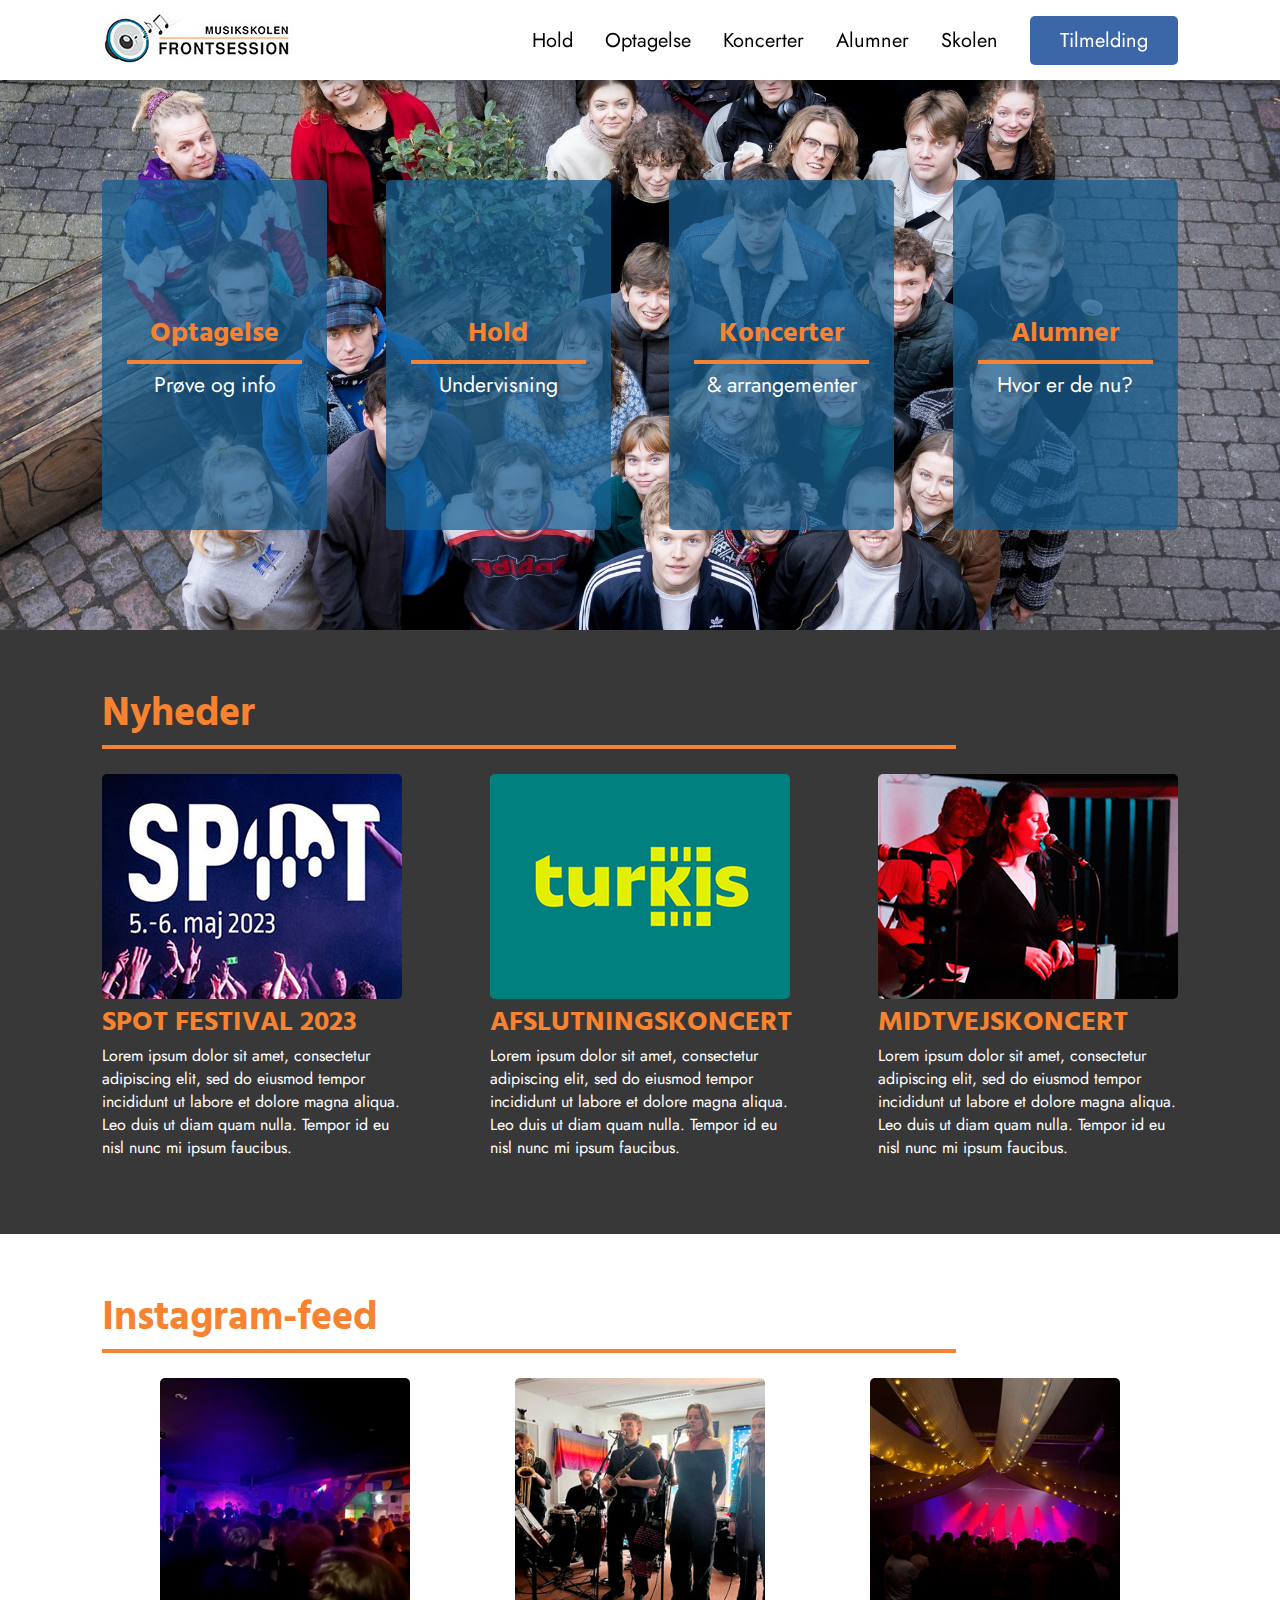
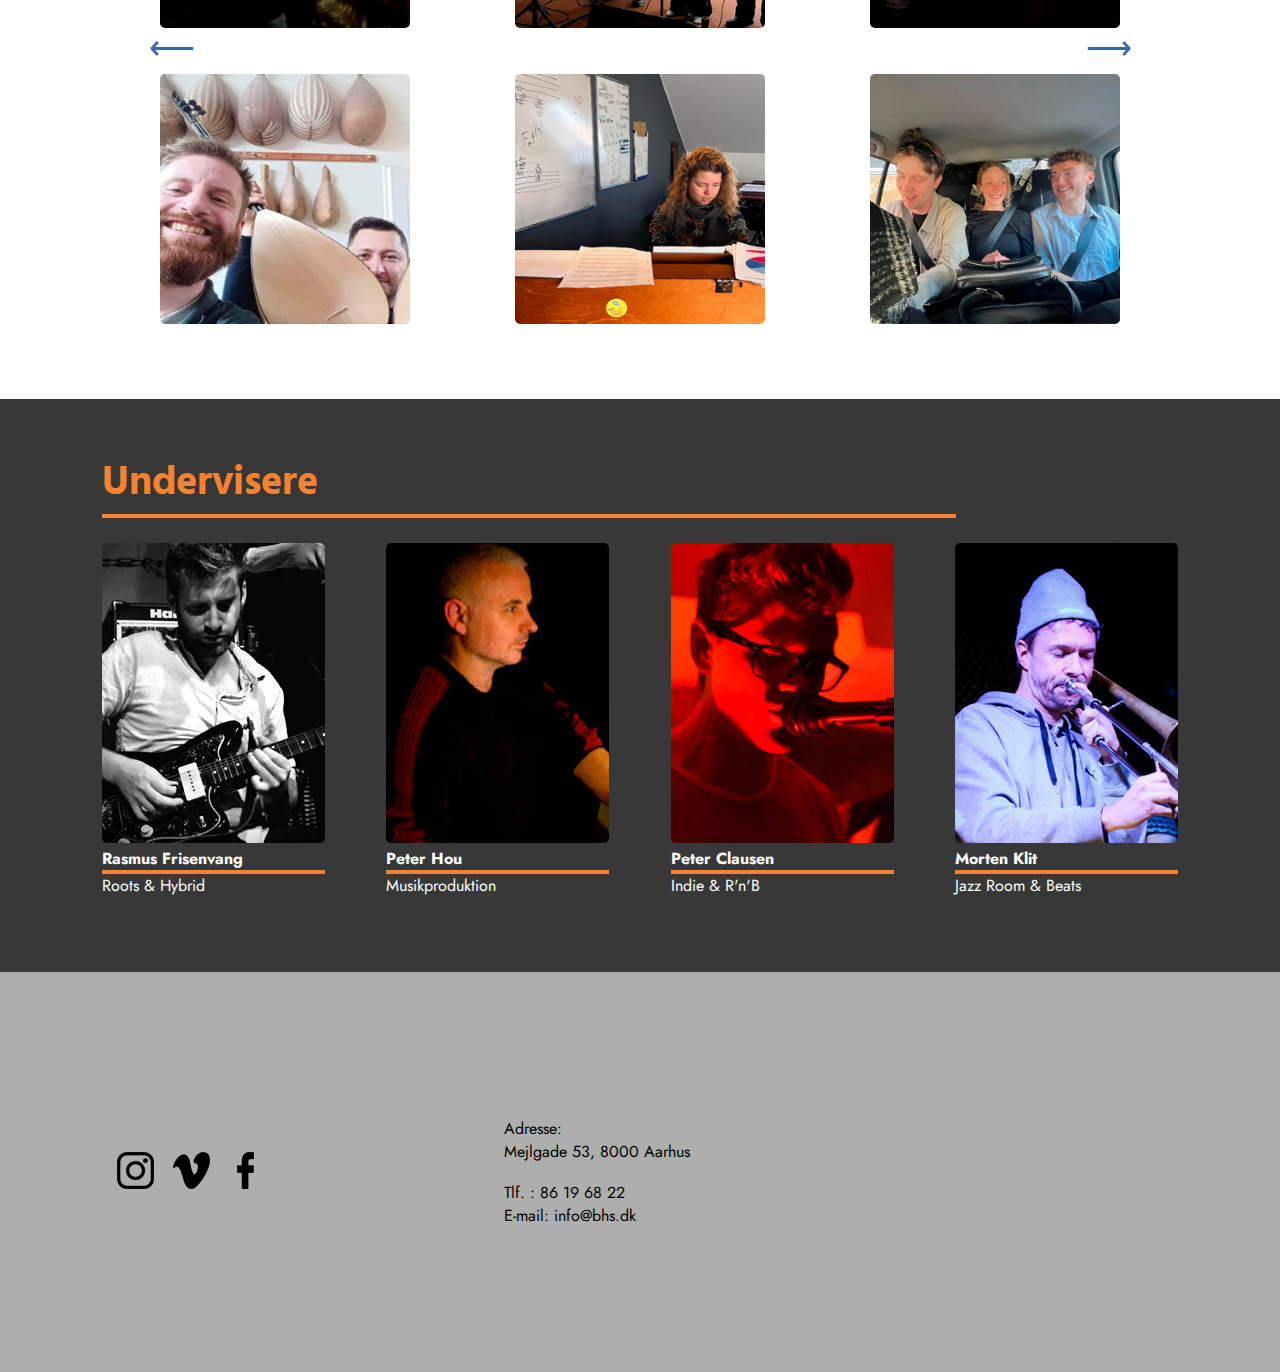
==== commit 9820fd59: "fixed logo issue" ====
--- a/index.html
+++ b/index.html
@@ -12,7 +12,9 @@
     <header>
         <!-- Computer header -->
         <div id="pcheader">
-            <a href="index.html"><img class="logo" src="images/frontsession-logo-computer.jpg" alt="frontsession-logo-computer"></a>
+            <a class="bigpicnyheder"href="index.html"><img class="logo" src="images/frontsession-logo-computer.jpg" alt="frontsession-logo-computer"></a>
+            <a class="medpicnyheder" href="index.html"><img src="images/frontsession-logo-mobil.jpg" alt="frontsession-logo-mobil"></a>
+
             <nav>
                 <a href="hold.html">Hold</a>
                 <a href="optagelse.html">Optagelse</a>
--- a/styles.css
+++ b/styles.css
@@ -30,6 +30,13 @@
     color: black; 
     font-family: 'Jost', sans-serif;
     text-decoration: none;
+
+    transition: 0.5s;
+}
+
+nav a:hover{
+    color: #f78230;
+    
 }
 
 /******************************************** Landing ********************************************/
@@ -81,7 +88,15 @@
     align-items: center;
 
     color: white;
-}
+
+    transition: 0.5s;
+}
+
+.landing .firekolonner section:hover{
+    transform:scale(1.05);
+    filter: brightness(1.2);
+}
+
 
 .landing .firekolonner section div{
     margin-top: 5px;
@@ -154,11 +169,16 @@
     justify-content: space-between;
     width: 84%;
     margin: auto;
+}
+
+.layout section{
+    border-radius:5px; 
     
-}
-
-.layout section{
-    border-radius:5px;
+    transition: 0.5s;
+}
+.layout section:hover{
+    transform:scale(1.05);
+    filter: brightness(1.4);
 }
 
 .layout section div { 
@@ -224,6 +244,15 @@
     width: 45%;
 }
 
+.tokolonner a{
+    transition: 0.5s;
+}
+
+.tokolonner a:hover{
+    color: #F78230;
+    text-decoration: underline;
+}
+
 .bbgc{
     background-color: #383838;
     color: #F78230;
@@ -257,6 +286,12 @@
 img{
     border-radius: 5px;
 }
+
+.dropshadow{
+    box-shadow: 0 8px 16px 0 rgba(0, 0, 0, 0.2), 0 10px 20px 0 rgba(0, 0, 0, 0.19);
+}
+
+
 iframe{
     border-radius: 5px;
 }
@@ -291,7 +326,15 @@
 #tm{
     color: white;
     text-decoration: underline;
-}
+
+    transition: 0.5s;
+}
+
+#tm:hover{
+    color: #F78230;
+    text-decoration: underline;
+}
+
 .feed{
     margin: auto;
     display: flex;
--- a/stylesresponsive.css
+++ b/stylesresponsive.css
@@ -53,7 +53,13 @@
         background-color: #3b67a8;
         color: white;
         padding: 10px 30px 10px 30px;
-        border-radius:5px;
+        border-radius:5px; 
+        
+        transition: 0.5s;
+    }
+
+    #tilmeld:hover{
+        background-color: #F78230;
     }
 
     nav{
@@ -152,6 +158,12 @@
         padding: 20px 50px 20px 50px;
 
         font-size: 24px;
+        
+        transition: 0.5s;
+    }
+
+    #knap:hover{
+        background-color: #F78230;
     }
 
     ul{
@@ -229,13 +241,20 @@
     #tilmeld{
         background-color: #3b67a8;
         color: white;
-        padding: 0px 30px 0px 30px;
+        padding: 10px 30px 10px 30px;
         border-radius:5px;
+
+        transition: 0.5s;
+    }
+
+    #tilmeld:hover{
+        background-color: #F78230;
     }
     
 
     nav{
         width: 60%;
+        align-items: center;
     }
     nav a{
         font-size: 20px;
@@ -356,6 +375,12 @@
         padding: 20px 50px 20px 50px;
 
         font-size: 16px;
+
+        transition: 0.5s;
+    }
+
+    #knap:hover{
+        background-color: #F78230;
     }
 }
 
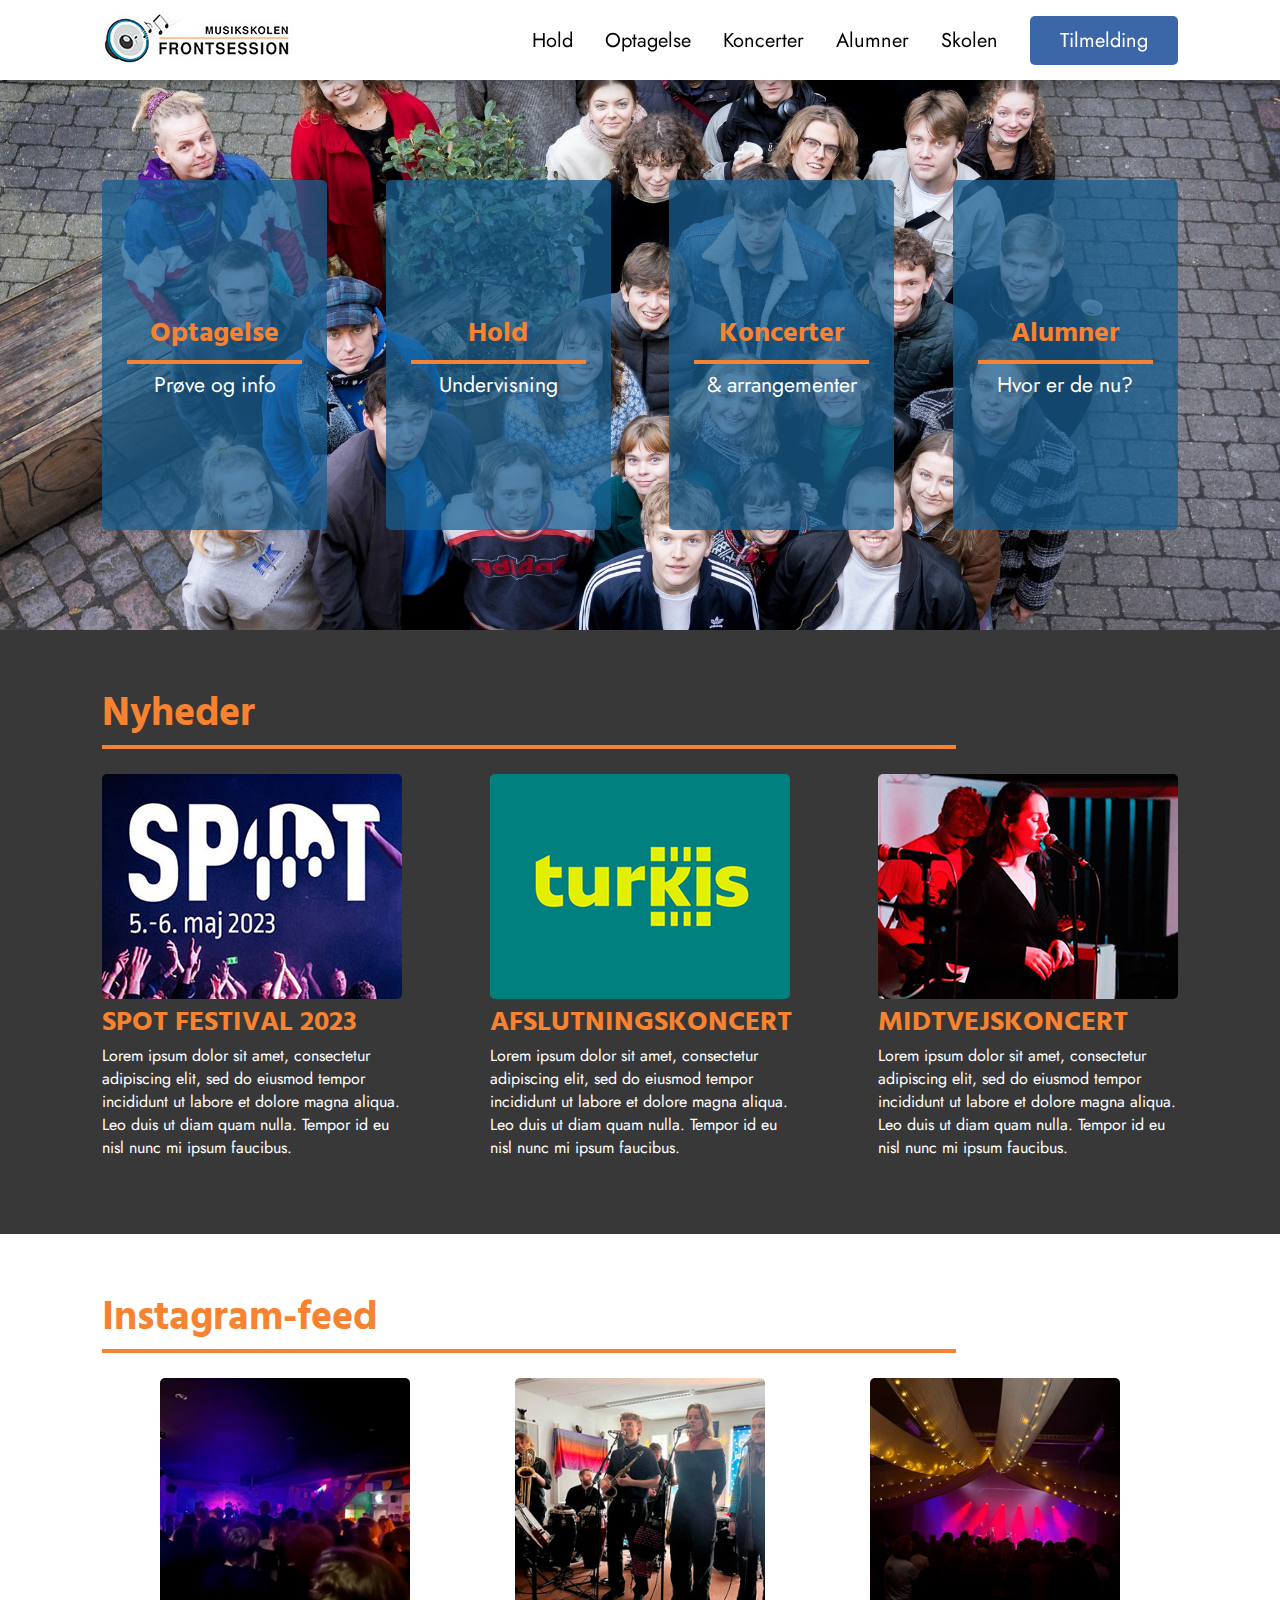
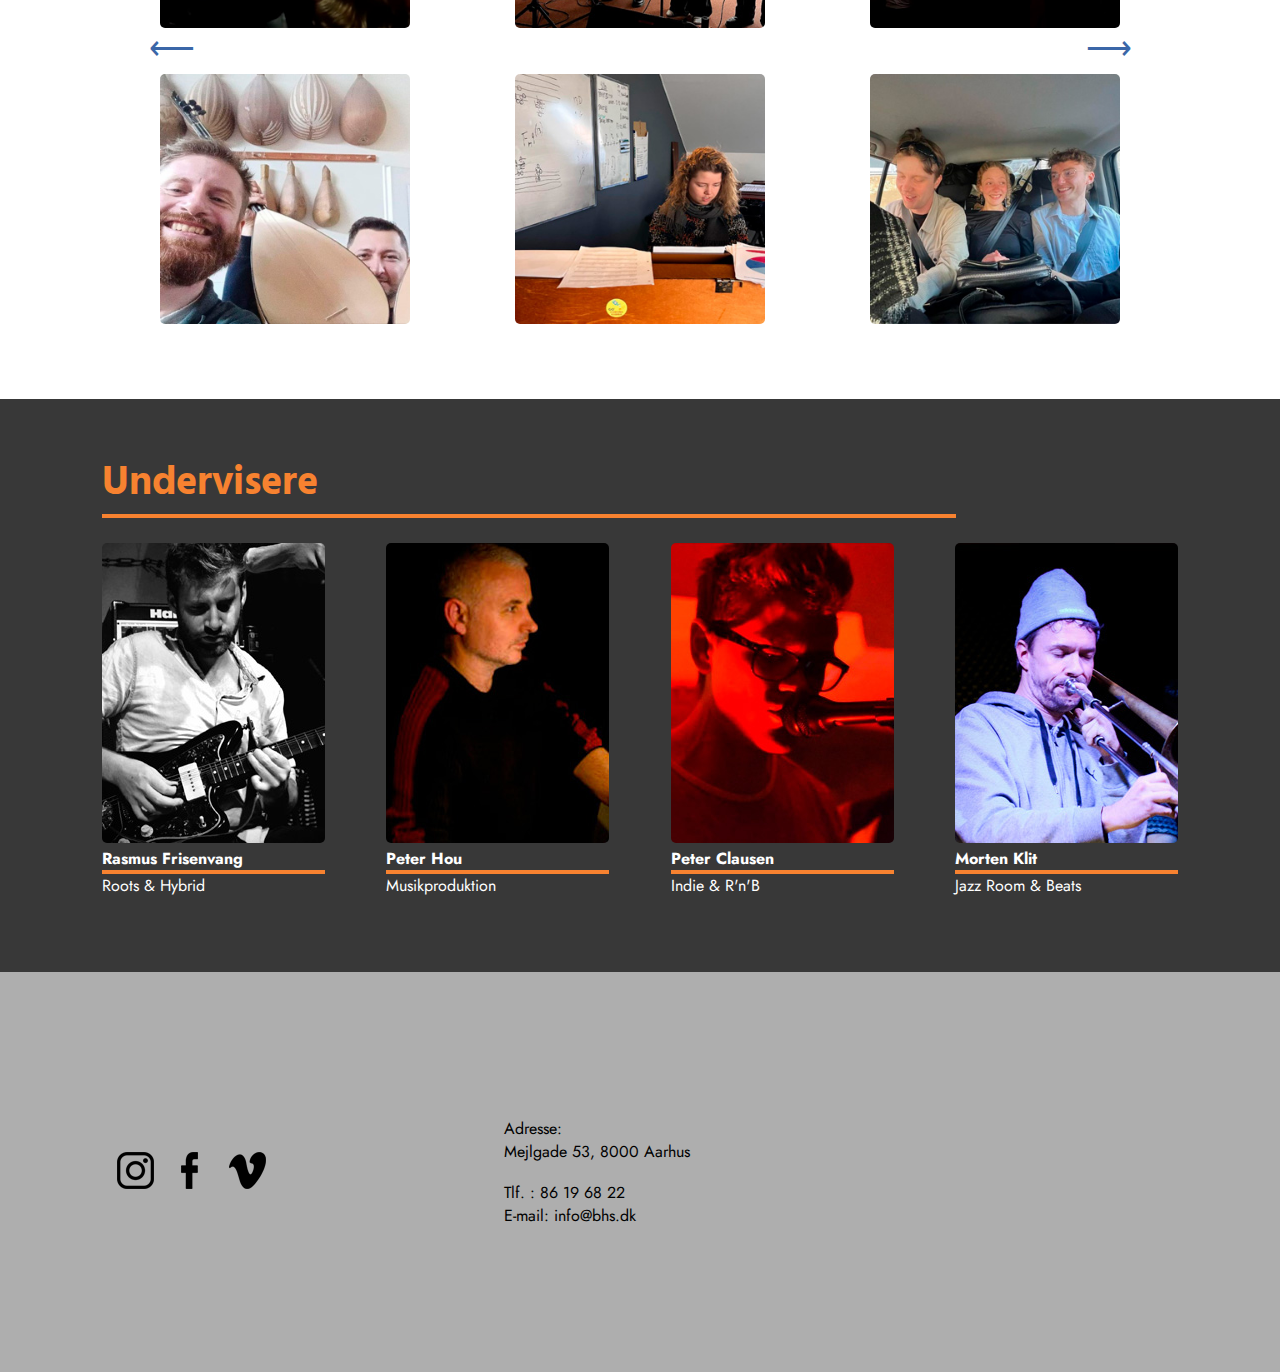
==== commit b7b9f99c: "everything but Alumner is validated" ====
--- a/index.html
+++ b/index.html
@@ -7,12 +7,13 @@
     <title>Frontsession</title>
     <link rel="stylesheet" href="styles.css">
     <link rel="stylesheet" href="stylesresponsive.css">
+    <link rel="icon" href="images/frontsession-favicon.png" type="image/png">
 </head>
 <body> 
     <header>
         <!-- Computer header -->
         <div id="pcheader">
-            <a class="bigpicnyheder"href="index.html"><img class="logo" src="images/frontsession-logo-computer.jpg" alt="frontsession-logo-computer"></a>
+            <a class="bigpicnyheder" href="index.html"><img class="logo" src="images/frontsession-logo-computer.jpg" alt="frontsession-logo-computer"></a>
             <a class="medpicnyheder" href="index.html"><img src="images/frontsession-logo-mobil.jpg" alt="frontsession-logo-mobil"></a>
 
             <nav>
@@ -37,7 +38,7 @@
 
     <main>
 
-    <!------------------------------------------- Landing ------------------------------------------>
+    <!-- Landing -->
         <div class="landing">
             <div class="firekolonner">
 
@@ -76,7 +77,7 @@
             </div>
         </div>
 
-    <!------------------------------------------- Nyheder ------------------------------------------>
+    <!--Nyheder -->
         <section class="bbgc"> <!--bbgc=black background color -->
             <div class="overskrift">
                 <h1>Nyheder</h1>
@@ -112,7 +113,7 @@
             </div>
         </section>
 
-    <!------------------------------------------- Insta feed ------------------------------------------>
+    <!--Insta feed -->
         <section>
             <div class="overskrift">
                 <h1>Instagram-feed</h1>
@@ -136,7 +137,7 @@
             </div>
         </section>
     
-    <!------------------------------------------- Undervisere------------------------------------------>
+    <!-- Undervisere-->
     <section class="bbgc"> <!--bbgc=black background color -->
         <div class="overskrift">
             <h1>Undervisere</h1>
@@ -146,28 +147,28 @@
         <div class="firekolonner undervisere spacebottom">
             <section>
                 <img src="images/rasmus-fogh-frisenvang-lærer-frontsession.jpg" alt="Rasmus Fogh Frisenvang, underviser på Frontsession">
-                <p><strong>Rasmus Frisenvang</strong></p>
+                <h5>Rasmus Frisenvang</h5>
                 <div class="linje"></div>
                 <p>Roots & Hybrid</p>
             </section>
 
             <section>
                 <img src="images/peter-hou-lærer-frontsession.jpg" alt="Peter Hou, underviser på Frontsession">
-                <p><strong>Peter Hou</strong></p>
+                <h5>Peter Hou</h5>
                 <div class="linje"></div>
                 <p>Musikproduktion</p>
             </section>
 
             <section>
                 <img src="images/peter-clausen-lærer-frontsession.jpg" alt="Peter Clausen, underviser på Frontsession">
-                <p><strong>Peter Clausen</strong></p>
+                <h5>Peter Clausen</h5>
                 <div class="linje"></div>
                 <p>Indie & R'n'B</p>
             </section>
 
             <section>
                 <img src="images/morten-klit-lærer-frontsession.jpg" alt="Morten Klit, underviser på Frontsession">
-                <p><strong>Morten Klit</strong></p>
+                <h5>Morten Klit</h5>
                 <div class="linje"></div>
                 <p>Jazz Room & Beats</p>
             </section>
@@ -181,8 +182,9 @@
         <div class="trekolonner spacetop spacebottom">
             <div>
             <a href="https://www.instagram.com/frontsession/?hl=en"><img src="images/instagram-logo.png" alt="Instagram"></a>
+            <a href="https://www.facebook.com/frontsession/"><img src="images/facebook-logo.png" alt="Facebook"></a>
             <a href="https://vimeo.com/frontsession"><img src="images/vimeo-logo.png" alt="Vimoe"></a>
-            <a href="https://www.facebook.com/frontsession/"><img src="images/facebook-logo.png" alt="Facebook"></a>
+            
             </div>
 
             <div>
--- a/styles.css
+++ b/styles.css
@@ -60,6 +60,13 @@
 h4{
     font-family: 'Hind Siliguri', sans-serif;
 }
+
+h5{
+    font-family: 'Jost', sans-serif;
+    font-weight: bold;
+    color: white;
+}
+
 p{
     font-family: 'Jost', sans-serif;
 
@@ -88,14 +95,8 @@
     align-items: center;
 
     color: white;
-
-    transition: 0.5s;
-}
-
-.landing .firekolonner section:hover{
-    transform:scale(1.05);
-    filter: brightness(1.2);
-}
+}
+
 
 
 .landing .firekolonner section div{
@@ -173,13 +174,9 @@
 
 .layout section{
     border-radius:5px; 
+}
     
-    transition: 0.5s;
-}
-.layout section:hover{
-    transform:scale(1.05);
-    filter: brightness(1.4);
-}
+
 
 .layout section div { 
     display: flex;
--- a/stylesresponsive.css
+++ b/stylesresponsive.css
@@ -7,6 +7,10 @@
     .spacebottom{
         padding-bottom: 75px;
     }
+    .holdspace{
+        padding:75px;
+    }
+
     footer a{
         margin-left:15px;
     }
@@ -93,6 +97,10 @@
     h4{
         font-size: 36px;
     }
+
+    h5{
+        font-size: 24px;
+    }
     p{
         font-size: 24px;
     }
@@ -108,7 +116,14 @@
     .landing .firekolonner a section{
         height: 400px;
         width: 300px;
-    }
+        transition: 0.5s;
+    }
+    
+    .landing .firekolonner section:hover{
+        transform:scale(1.05);
+        filter: brightness(1.2);
+    }
+    
     
     .landing .firekolonner a section div{
         width: 250px;
@@ -128,6 +143,12 @@
         width: 400px;
         height:400px;
         
+        transition: 0.5s;
+    }
+
+    .layout section:hover{
+        transform:scale(1.05);
+        filter: brightness(1.4);
     }
 
     .layout section div { 
@@ -192,6 +213,7 @@
     }
 }
 
+/*mellem skærm */
 @media screen and (max-width:1450px){
     .spacetop{
         padding-top: 75px;
@@ -199,6 +221,11 @@
     .spacebottom{
         padding-bottom: 75px;
     }
+
+    .holdspace{
+        padding:75px;
+    }
+        
     footer a{
         margin-left:15px;
     }
@@ -278,6 +305,10 @@
     h4{
         font-size: 28px;
     }
+
+    h5{
+        font-size: 16px;
+    }
     p{
         font-size: 16px;
     }
@@ -293,7 +324,14 @@
     .landing .firekolonner a section{
         height: 350px;
         width: 225px;
-    }
+        transition: 0.5s;
+    }
+    
+    .landing .firekolonner section:hover{
+        transform:scale(1.05);
+        filter: brightness(1.2);
+    }
+    
     
     .landing .firekolonner a section div{
         width: 175px;
@@ -352,6 +390,13 @@
     .layout section{
         width: 300px;
         height:400px;
+
+        transition: 0.5s;
+    }
+
+    .layout section:hover{
+        transform:scale(1.05);
+        filter: brightness(1.4);
     }
 
     .layout section div { 
@@ -384,7 +429,7 @@
     }
 }
 
-
+/*mobil*/
 @media screen and (max-width:1080px){
     .spacetop{
         padding-top: 75px;
@@ -392,6 +437,12 @@
     .spacebottom{
         padding-bottom: 75px;
     }
+
+    .holdspace{
+        padding:0px;
+    }
+    
+    
     footer a{
         margin-left:15px;
     }
@@ -449,6 +500,10 @@
     h4{
         font-size: 18px;
     }
+
+    h5{
+        font-size: 16px;
+    }
     p{
         font-size: 16px;
     }
@@ -596,4 +651,5 @@
         width:100%;
     }
 
-}+}
+
